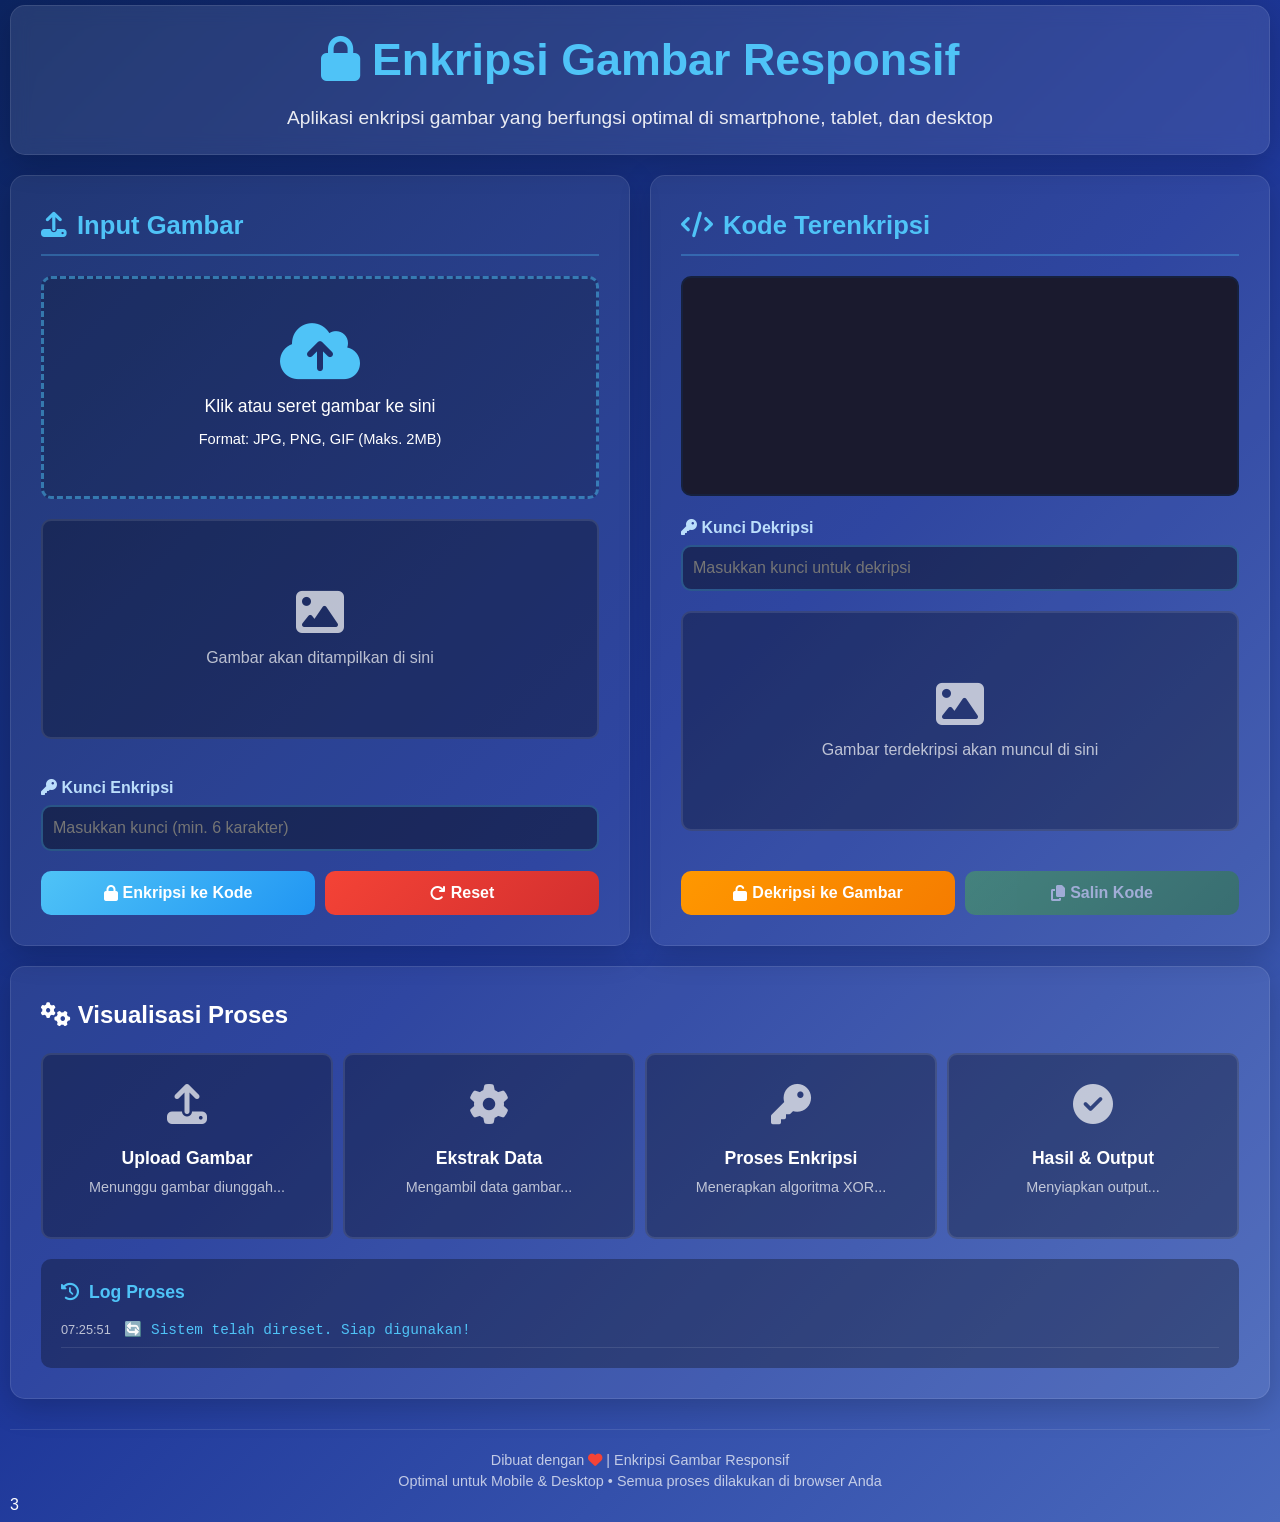
==== project.html @ 480f7dea "Update print statement to reflect farewell message" ====
<!DOCTYPE html>
<html lang="id">
  <head>
    <meta charset="UTF-8" />
    <meta
      name="viewport"
      content="width=device-width, initial-scale=1.0, maximum-scale=5.0"
    />
    <title>Enkripsi Gambar - Responsif</title>
    <link
      rel="stylesheet"
      href="https://cdnjs.cloudflare.com/ajax/libs/font-awesome/6.4.0/css/all.min.css"
    />
    <style>
      :root {
        --primary-color: #4fc3f7;
        --secondary-color: #ff9800;
        --success-color: #4caf50;
        --danger-color: #f44336;
        --dark-bg: #0c2461;
        --medium-bg: #1e3799;
        --light-bg: #4a69bd;
        --card-bg: rgba(255, 255, 255, 0.08);
        --text-color: #fff;
        --text-light: rgba(255, 255, 255, 0.7);
        --border-color: rgba(255, 255, 255, 0.1);
        --shadow: 0 8px 32px rgba(0, 0, 0, 0.2);
        --border-radius: 15px;
        --border-radius-sm: 10px;
        --spacing-xs: 5px;
        --spacing-sm: 10px;
        --spacing-md: 20px;
        --spacing-lg: 30px;
        --spacing-xl: 40px;
      }

      * {
        margin: 0;
        padding: 0;
        box-sizing: border-box;
        font-family: "Segoe UI", Tahoma, Geneva, Verdana, sans-serif;
      }

      body {
        background: linear-gradient(
          135deg,
          var(--dark-bg),
          var(--medium-bg),
          var(--light-bg)
        );
        color: var(--text-color);
        min-height: 100vh;
        padding: var(--spacing-sm);
        line-height: 1.5;
      }

      .container {
        max-width: 1400px;
        margin: 0 auto;
        width: 100%;
      }

      /* Header Responsif */
      header {
        text-align: center;
        margin-bottom: var(--spacing-md);
        padding: var(--spacing-md);
        background: rgba(255, 255, 255, 0.1);
        border-radius: var(--border-radius);
        backdrop-filter: blur(10px);
        box-shadow: var(--shadow);
        border: 1px solid var(--border-color);
      }

      h1 {
        font-size: clamp(1.8rem, 5vw, 2.8rem);
        margin-bottom: var(--spacing-sm);
        color: var(--primary-color);
        word-wrap: break-word;
      }

      .subtitle {
        font-size: clamp(0.9rem, 3vw, 1.2rem);
        opacity: 0.9;
        max-width: 800px;
        margin: 0 auto;
        line-height: 1.6;
      }

      /* Main Container Responsif */
      .main-container {
        display: grid;
        grid-template-columns: repeat(auto-fit, minmax(350px, 1fr));
        gap: var(--spacing-md);
        margin-bottom: var(--spacing-md);
      }

      /* Panel Responsif */
      .panel {
        background: var(--card-bg);
        border-radius: var(--border-radius);
        padding: clamp(var(--spacing-md), 3vw, var(--spacing-lg));
        box-shadow: var(--shadow);
        border: 1px solid var(--border-color);
        display: flex;
        flex-direction: column;
      }

      .panel h2 {
        font-size: clamp(1.3rem, 4vw, 1.6rem);
        margin-bottom: var(--spacing-md);
        color: var(--primary-color);
        display: flex;
        align-items: center;
        gap: var(--spacing-sm);
        padding-bottom: var(--spacing-sm);
        border-bottom: 2px solid rgba(79, 195, 247, 0.3);
        flex-wrap: wrap;
      }

      /* Upload Area Responsif */
      .upload-area {
        border: 3px dashed rgba(79, 195, 247, 0.5);
        border-radius: var(--border-radius-sm);
        padding: clamp(var(--spacing-lg), 5vw, var(--spacing-xl))
          var(--spacing-md);
        text-align: center;
        cursor: pointer;
        transition: all 0.3s;
        margin-bottom: var(--spacing-md);
        background: rgba(0, 0, 0, 0.2);
        min-height: 150px;
        display: flex;
        flex-direction: column;
        justify-content: center;
        align-items: center;
      }

      .upload-area:hover,
      .upload-area:active {
        border-color: var(--primary-color);
        background: rgba(79, 195, 247, 0.1);
      }

      .upload-area i {
        font-size: clamp(3rem, 10vw, 4rem);
        margin-bottom: var(--spacing-sm);
        color: var(--primary-color);
      }

      .upload-area p {
        font-size: clamp(0.9rem, 3vw, 1.1rem);
        margin-bottom: var(--spacing-xs);
      }

      /* Preview Container Responsif */
      .preview-container {
        height: clamp(180px, 30vh, 220px);
        border-radius: var(--border-radius-sm);
        overflow: hidden;
        background: rgba(0, 0, 0, 0.3);
        margin-bottom: var(--spacing-md);
        display: flex;
        align-items: center;
        justify-content: center;
        border: 2px solid var(--border-color);
      }

      .image-preview {
        max-width: 100%;
        max-height: 100%;
        object-fit: contain;
      }

      /* Code Container Responsif */
      .code-container {
        height: clamp(180px, 30vh, 220px);
        border-radius: var(--border-radius-sm);
        overflow: auto;
        background: #1a1a2e;
        margin-bottom: var(--spacing-md);
        padding: var(--spacing-sm);
        font-family: "Courier New", monospace;
        font-size: clamp(10px, 2vw, 12px);
        color: #00ff88;
        border: 2px solid #16213e;
        white-space: pre-wrap;
        word-break: break-all;
        -webkit-overflow-scrolling: touch;
      }

      /* Controls Responsif */
      .controls {
        margin-top: auto;
      }

      .input-group {
        margin-bottom: var(--spacing-md);
      }

      label {
        display: block;
        margin-bottom: var(--spacing-xs);
        color: #bbdefb;
        font-weight: 600;
        font-size: clamp(0.9rem, 3vw, 1rem);
      }

      input[type="password"],
      input[type="text"] {
        width: 100%;
        padding: clamp(10px, 2vw, 12px) var(--spacing-sm);
        border-radius: var(--border-radius-sm);
        border: 2px solid rgba(79, 195, 247, 0.3);
        background: rgba(0, 0, 0, 0.4);
        color: var(--text-color);
        font-size: clamp(0.9rem, 3vw, 1rem);
      }

      input:focus {
        outline: none;
        border-color: var(--primary-color);
      }

      /* Button Group Responsif */
      .btn-group {
        display: grid;
        grid-template-columns: repeat(auto-fit, minmax(120px, 1fr));
        gap: var(--spacing-sm);
        margin-top: var(--spacing-md);
      }

      .btn {
        padding: clamp(10px, 2vw, 12px) var(--spacing-md);
        border-radius: var(--border-radius-sm);
        border: none;
        font-size: clamp(0.9rem, 3vw, 1rem);
        font-weight: 600;
        cursor: pointer;
        transition: all 0.3s;
        display: flex;
        align-items: center;
        justify-content: center;
        gap: var(--spacing-xs);
        min-height: 44px; /* Minimum touch target size for mobile */
        touch-action: manipulation; /* Improves touch response */
      }

      .btn-primary {
        background: linear-gradient(135deg, var(--primary-color), #2196f3);
        color: white;
      }

      .btn-secondary {
        background: linear-gradient(135deg, var(--secondary-color), #f57c00);
        color: white;
      }

      .btn-danger {
        background: linear-gradient(135deg, var(--danger-color), #d32f2f);
        color: white;
      }

      .btn-success {
        background: linear-gradient(135deg, var(--success-color), #2e7d32);
        color: white;
      }

      .btn:hover,
      .btn:active {
        transform: translateY(-3px);
        box-shadow: 0 5px 15px rgba(0, 0, 0, 0.3);
      }

      .btn:disabled {
        opacity: 0.5;
        cursor: not-allowed;
        transform: none;
      }

      /* Placeholder */
      .placeholder {
        text-align: center;
        color: var(--text-light);
        padding: var(--spacing-md);
      }

      .placeholder i {
        font-size: clamp(2rem, 8vw, 3rem);
        margin-bottom: var(--spacing-sm);
      }

      /* File Info Responsif */
      .file-info {
        background: rgba(0, 0, 0, 0.3);
        padding: var(--spacing-sm);
        border-radius: var(--border-radius-sm);
        margin-bottom: var(--spacing-md);
        font-size: clamp(0.8rem, 2.5vw, 0.9rem);
        display: none;
      }

      .file-info.active {
        display: block;
      }

      /* Process Panel Responsif */
      .process-panel {
        background: var(--card-bg);
        border-radius: var(--border-radius);
        padding: clamp(var(--spacing-md), 3vw, var(--spacing-lg));
        box-shadow: var(--shadow);
        border: 1px solid var(--border-color);
        margin-bottom: var(--spacing-md);
      }

      .process-steps {
        display: grid;
        grid-template-columns: repeat(auto-fit, minmax(200px, 1fr));
        gap: var(--spacing-sm);
        margin-top: var(--spacing-md);
      }

      .step {
        background: rgba(0, 0, 0, 0.3);
        border-radius: var(--border-radius-sm);
        padding: var(--spacing-md);
        text-align: center;
        border: 2px solid var(--border-color);
        transition: all 0.3s;
        min-height: 150px;
        display: flex;
        flex-direction: column;
        justify-content: center;
      }

      .step.active {
        border-color: var(--primary-color);
        background: rgba(79, 195, 247, 0.1);
        transform: translateY(-5px);
      }

      .step.completed {
        border-color: var(--success-color);
        background: rgba(76, 175, 80, 0.1);
      }

      .step-icon {
        font-size: clamp(1.8rem, 6vw, 2.5rem);
        margin-bottom: var(--spacing-sm);
        color: var(--text-light);
      }

      .step.active .step-icon {
        color: var(--primary-color);
        animation: pulse 1.5s infinite;
      }

      .step.completed .step-icon {
        color: var(--success-color);
      }

      .step-title {
        font-weight: 600;
        margin-bottom: var(--spacing-xs);
        color: var(--text-color);
        font-size: clamp(0.9rem, 3vw, 1.1rem);
      }

      .step-desc {
        font-size: clamp(0.8rem, 2.5vw, 0.9rem);
        color: var(--text-light);
        min-height: 40px;
      }

      .step-detail {
        margin-top: var(--spacing-sm);
        padding: var(--spacing-xs);
        background: rgba(0, 0, 0, 0.5);
        border-radius: 5px;
        font-size: clamp(0.7rem, 2vw, 0.85rem);
        color: var(--primary-color);
        font-family: monospace;
        display: none;
        word-break: break-word;
      }

      .step.active .step-detail {
        display: block;
        animation: fadeIn 0.5s;
      }

      @keyframes pulse {
        0% {
          transform: scale(1);
        }
        50% {
          transform: scale(1.1);
        }
        100% {
          transform: scale(1);
        }
      }

      @keyframes fadeIn {
        from {
          opacity: 0;
        }
        to {
          opacity: 1;
        }
      }

      /* Process Log Responsif */
      .process-log {
        margin-top: var(--spacing-md);
        background: rgba(0, 0, 0, 0.3);
        border-radius: var(--border-radius-sm);
        padding: var(--spacing-md);
        max-height: clamp(150px, 25vh, 200px);
        overflow-y: auto;
        -webkit-overflow-scrolling: touch;
      }

      .log-title {
        font-weight: 600;
        margin-bottom: var(--spacing-sm);
        color: var(--primary-color);
        display: flex;
        align-items: center;
        gap: var(--spacing-sm);
        font-size: clamp(0.9rem, 3vw, 1.1rem);
      }

      .log-entry {
        padding: var(--spacing-xs) 0;
        border-bottom: 1px solid var(--border-color);
        font-family: monospace;
        font-size: clamp(0.7rem, 2.5vw, 0.9rem);
        word-break: break-word;
      }

      .log-entry.success {
        color: var(--success-color);
      }

      .log-entry.error {
        color: var(--danger-color);
      }

      .log-entry.info {
        color: var(--primary-color);
      }

      .log-entry.warning {
        color: var(--secondary-color);
      }

      .log-time {
        color: var(--text-light);
        font-size: clamp(0.6rem, 2vw, 0.8rem);
        margin-right: var(--spacing-xs);
        white-space: nowrap;
      }

      /* Footer Responsif */
      footer {
        text-align: center;
        margin-top: var(--spacing-lg);
        padding-top: var(--spacing-md);
        border-top: 1px solid var(--border-color);
        color: var(--text-light);
        font-size: clamp(0.8rem, 2.5vw, 0.9rem);
      }

      /* Mobile-Specific Adjustments */
      @media (max-width: 768px) {
        body {
          padding: var(--spacing-xs);
        }

        .main-container {
          grid-template-columns: 1fr;
          gap: var(--spacing-sm);
        }

        .panel {
          padding: var(--spacing-sm);
        }

        .process-steps {
          grid-template-columns: 1fr;
        }

        .btn-group {
          grid-template-columns: 1fr;
        }

        .btn {
          width: 100%;
        }

        /* Improve touch targets on mobile */
        input,
        button,
        .upload-area {
          font-size: 16px !important; /* Prevents iOS zoom on focus */
        }
      }

      /* Tablet Adjustments */
      @media (min-width: 769px) and (max-width: 1024px) {
        .main-container {
          grid-template-columns: repeat(2, 1fr);
        }

        .process-steps {
          grid-template-columns: repeat(2, 1fr);
        }
      }

      /* Desktop Optimizations */
      @media (min-width: 1025px) {
        .main-container {
          grid-template-columns: repeat(2, 1fr);
        }

        .process-steps {
          grid-template-columns: repeat(4, 1fr);
        }
      }

      /* High DPI Screens */
      @media (-webkit-min-device-pixel-ratio: 2), (min-resolution: 192dpi) {
        .btn,
        input,
        .upload-area {
          border-width: 1.5px;
        }
      }

      /* Print Styles */
      @media print {
        body {
          background: white !important;
          color: black !important;
        }

        .panel,
        .process-panel {
          background: white !important;
          border: 1px solid #ccc !important;
          color: black !important;
          box-shadow: none !important;
        }

        .btn,
        .upload-area,
        .process-log {
          display: none !important;
        }
      }

      /* Orientation-specific adjustments */
      @media (orientation: landscape) and (max-height: 600px) {
        .preview-container,
        .code-container {
          height: 150px;
        }

        .process-log {
          max-height: 120px;
        }
      }

      /* Dark mode support */
      @media (prefers-color-scheme: dark) {
        :root {
          --dark-bg: #0a1931;
          --medium-bg: #1a1a2e;
          --light-bg: #16213e;
        }
      }

      /* Reduced motion */
      @media (prefers-reduced-motion: reduce) {
        .btn,
        .step,
        .upload-area {
          transition: none !important;
        }

        .step.active .step-icon {
          animation: none !important;
        }
      }

      /* Accessibility improvements */
      .sr-only {
        position: absolute;
        width: 1px;
        height: 1px;
        padding: 0;
        margin: -1px;
        overflow: hidden;
        clip: rect(0, 0, 0, 0);
        white-space: nowrap;
        border: 0;
      }

      /* Focus styles for keyboard navigation */
      .btn:focus-visible,
      input:focus-visible {
        outline: 3px solid var(--primary-color);
        outline-offset: 2px;
      }
    </style>
  </head>
  <body>
    <div class="container">
      <header>
        <h1><i class="fas fa-lock"></i> Enkripsi Gambar Responsif</h1>
        <p class="subtitle">
          Aplikasi enkripsi gambar yang berfungsi optimal di smartphone, tablet,
          dan desktop
        </p>
      </header>

      <div class="main-container">
        <!-- Panel Input -->
        <div class="panel">
          <h2><i class="fas fa-upload"></i> <span>Input Gambar</span></h2>

          <div
            class="upload-area"
            id="uploadArea"
            role="button"
            tabindex="0"
            aria-label="Area unggah gambar"
          >
            <i class="fas fa-cloud-upload-alt"></i>
            <p>Klik atau seret gambar ke sini</p>
            <p><small>Format: JPG, PNG, GIF (Maks. 2MB)</small></p>
            <input
              type="file"
              id="imageInput"
              accept="image/*"
              style="display: none"
              aria-label="Pilih file gambar"
            />
          </div>

          <div class="file-info" id="fileInfo" aria-live="polite">
            <div><strong>Nama:</strong> <span id="fileName">-</span></div>
            <div><strong>Ukuran:</strong> <span id="fileSize">-</span></div>
            <div>
              <strong>Dimensi:</strong> <span id="fileDimensions">-</span>
            </div>
            <div><strong>Tipe:</strong> <span id="fileType">-</span></div>
          </div>

          <div class="preview-container" id="imagePreviewContainer">
            <img class="image-preview" id="imagePreview" alt="Preview Gambar" />
            <div class="placeholder" id="imagePlaceholder">
              <i class="fas fa-image"></i>
              <p>Gambar akan ditampilkan di sini</p>
            </div>
          </div>

          <div class="controls">
            <div class="input-group">
              <label for="encryptionKey"
                ><i class="fas fa-key"></i> Kunci Enkripsi</label
              >
              <input
                type="password"
                id="encryptionKey"
                placeholder="Masukkan kunci (min. 6 karakter)"
                aria-label="Kunci enkripsi"
              />
            </div>

            <div class="btn-group">
              <button
                class="btn btn-primary"
                id="encryptBtn"
                aria-label="Enkripsi gambar menjadi kode"
              >
                <i class="fas fa-lock"></i> <span>Enkripsi ke Kode</span>
              </button>
              <button
                class="btn btn-danger"
                id="resetBtn"
                aria-label="Reset semua input"
              >
                <i class="fas fa-redo"></i> <span>Reset</span>
              </button>
            </div>
          </div>
        </div>

        <!-- Panel Output -->
        <div class="panel">
          <h2><i class="fas fa-code"></i> <span>Kode Terenkripsi</span></h2>

          <div
            class="code-container"
            id="codeOutput"
            role="region"
            aria-label="Area kode terenkripsi"
          >
            <div class="placeholder" id="codePlaceholder">
              <i class="fas fa-lock"></i>
              <p>Kode terenkripsi akan muncul di sini</p>
            </div>
          </div>

          <div class="input-group">
            <label for="decryptKey"
              ><i class="fas fa-key"></i> Kunci Dekripsi</label
            >
            <input
              type="password"
              id="decryptKey"
              placeholder="Masukkan kunci untuk dekripsi"
              aria-label="Kunci dekripsi"
            />
          </div>

          <div class="preview-container" id="decryptedPreviewContainer">
            <img
              class="image-preview"
              id="decryptedImagePreview"
              alt="Gambar Terdekripsi"
            />
            <div class="placeholder" id="decryptedPlaceholder">
              <i class="fas fa-image"></i>
              <p>Gambar terdekripsi akan muncul di sini</p>
            </div>
          </div>

          <div class="btn-group">
            <button
              class="btn btn-secondary"
              id="decryptBtn"
              aria-label="Dekripsi kode menjadi gambar"
            >
              <i class="fas fa-unlock"></i> <span>Dekripsi ke Gambar</span>
            </button>
            <button
              class="btn btn-success"
              id="copyCodeBtn"
              disabled
              aria-label="Salin kode terenkripsi ke clipboard"
            >
              <i class="fas fa-copy"></i> <span>Salin Kode</span>
            </button>
          </div>
        </div>
      </div>

      <!-- Panel Proses -->
      <div class="process-panel">
        <h2><i class="fas fa-cogs"></i> <span>Visualisasi Proses</span></h2>

        <div class="process-steps">
          <!-- Langkah 1 -->
          <div class="step" id="step1">
            <div class="step-icon">
              <i class="fas fa-upload"></i>
            </div>
            <div class="step-title">Upload Gambar</div>
            <div class="step-desc">Menunggu gambar diunggah...</div>
            <div class="step-detail" id="step1Detail"></div>
          </div>

          <!-- Langkah 2 -->
          <div class="step" id="step2">
            <div class="step-icon">
              <i class="fas fa-cog"></i>
            </div>
            <div class="step-title">Ekstrak Data</div>
            <div class="step-desc">Mengambil data gambar...</div>
            <div class="step-detail" id="step2Detail"></div>
          </div>

          <!-- Langkah 3 -->
          <div class="step" id="step3">
            <div class="step-icon">
              <i class="fas fa-key"></i>
            </div>
            <div class="step-title">Proses Enkripsi</div>
            <div class="step-desc">Menerapkan algoritma XOR...</div>
            <div class="step-detail" id="step3Detail"></div>
          </div>

          <!-- Langkah 4 -->
          <div class="step" id="step4">
            <div class="step-icon">
              <i class="fas fa-check-circle"></i>
            </div>
            <div class="step-title">Hasil & Output</div>
            <div class="step-desc">Menyiapkan output...</div>
            <div class="step-detail" id="step4Detail"></div>
          </div>
        </div>

        <div class="process-log" role="log" aria-label="Log proses enkripsi">
          <div class="log-title"><i class="fas fa-history"></i> Log Proses</div>
          <div id="processLog">
            <div class="log-entry info">
              <span class="log-time">00:00:00</span>
              Sistem siap. Unggah gambar untuk memulai.
            </div>
          </div>
        </div>
      </div>

      <footer>
        <p>
          Dibuat dengan <i class="fas fa-heart" style="color: #f44336"></i> |
          Enkripsi Gambar Responsif
        </p>
        <p>
          Optimal untuk Mobile & Desktop • Semua proses dilakukan di browser
          Anda
        </p>
      </footer>
    </div>

    <script>
      // Elemen DOM
      const imageInput = document.getElementById("imageInput");
      const uploadArea = document.getElementById("uploadArea");
      const imagePreview = document.getElementById("imagePreview");
      const imagePlaceholder = document.getElementById("imagePlaceholder");
      const codeOutput = document.getElementById("codeOutput");
      const codePlaceholder = document.getElementById("codePlaceholder");
      const decryptedImagePreview = document.getElementById(
        "decryptedImagePreview"
      );
      const decryptedPlaceholder = document.getElementById(
        "decryptedPlaceholder"
      );
      const fileInfo = document.getElementById("fileInfo");
      const fileName = document.getElementById("fileName");
      const fileSize = document.getElementById("fileSize");
      const fileDimensions = document.getElementById("fileDimensions");
      const fileType = document.getElementById("fileType");
      const encryptionKey = document.getElementById("encryptionKey");
      const decryptKey = document.getElementById("decryptKey");
      const encryptBtn = document.getElementById("encryptBtn");
      const decryptBtn = document.getElementById("decryptBtn");
      const resetBtn = document.getElementById("resetBtn");
      const copyCodeBtn = document.getElementById("copyCodeBtn");

      // Elemen proses
      const step1 = document.getElementById("step1");
      const step2 = document.getElementById("step2");
      const step3 = document.getElementById("step3");
      const step4 = document.getElementById("step4");
      const step1Detail = document.getElementById("step1Detail");
      const step2Detail = document.getElementById("step2Detail");
      const step3Detail = document.getElementById("step3Detail");
      const step4Detail = document.getElementById("step4Detail");
      const processLog = document.getElementById("processLog");

      // Variabel untuk menyimpan data
      let originalImageData = null;
      let encryptedCode = null;
      let imageWidth = 0;
      let imageHeight = 0;
      let originalFileSize = 0;
      let originalFileName = "";
      let originalFileType = "";

      // Event Listeners dengan touch support
      uploadArea.addEventListener("click", () => imageInput.click());
      uploadArea.addEventListener("keypress", (e) => {
        if (e.key === "Enter" || e.key === " ") {
          imageInput.click();
        }
      });

      // Touch event untuk mobile
      let touchStartY = 0;
      uploadArea.addEventListener(
        "touchstart",
        (e) => {
          touchStartY = e.touches[0].clientY;
          uploadArea.style.borderColor = "#4fc3f7";
          uploadArea.style.background = "rgba(79, 195, 247, 0.2)";
        },
        { passive: true }
      );

      uploadArea.addEventListener(
        "touchend",
        (e) => {
          uploadArea.style.borderColor = "rgba(79, 195, 247, 0.5)";
          uploadArea.style.background = "rgba(0, 0, 0, 0.2)";

          // Prevent tap from triggering if user was scrolling
          const touchEndY = e.changedTouches[0].clientY;
          if (Math.abs(touchEndY - touchStartY) < 10) {
            imageInput.click();
          }
        },
        { passive: true }
      );

      uploadArea.addEventListener("dragover", (e) => {
        e.preventDefault();
        uploadArea.style.borderColor = "#4fc3f7";
        uploadArea.style.background = "rgba(79, 195, 247, 0.2)";
      });

      uploadArea.addEventListener("dragleave", () => {
        uploadArea.style.borderColor = "rgba(79, 195, 247, 0.5)";
        uploadArea.style.background = "rgba(0, 0, 0, 0.2)";
      });

      uploadArea.addEventListener("drop", (e) => {
        e.preventDefault();
        uploadArea.style.borderColor = "rgba(79, 195, 247, 0.5)";
        uploadArea.style.background = "rgba(0, 0, 0, 0.2)";

        if (e.dataTransfer.files.length) {
          imageInput.files = e.dataTransfer.files;
          handleImageUpload(e.dataTransfer.files[0]);
        }
      });

      imageInput.addEventListener("change", (e) => {
        if (e.target.files.length) {
          handleImageUpload(e.target.files[0]);
        }
      });

      // Tambahkan event listeners untuk tombol
      encryptBtn.addEventListener("click", encryptImage);
      decryptBtn.addEventListener("click", decryptCode);
      resetBtn.addEventListener("click", resetAll);
      copyCodeBtn.addEventListener("click", copyCodeToClipboard);

      // Support untuk keyboard navigation
      encryptBtn.addEventListener("keypress", (e) => {
        if (e.key === "Enter") encryptImage();
      });

      decryptBtn.addEventListener("keypress", (e) => {
        if (e.key === "Enter") decryptCode();
      });

      // Fungsi untuk menambah log
      function addLog(message, type = "info") {
        const now = new Date();
        const timeString = now.toTimeString().split(" ")[0];
        const logEntry = document.createElement("div");
        logEntry.className = `log-entry ${type}`;
        logEntry.innerHTML = `<span class="log-time">${timeString}</span> ${message}`;

        processLog.prepend(logEntry);

        // Batasi jumlah log
        if (processLog.children.length > 15) {
          processLog.removeChild(processLog.lastChild);
        }

        // Scroll ke atas log
        processLog.scrollTop = 0;
      }

      // Fungsi untuk update step
      function updateStep(stepNumber, status) {
        const step = document.getElementById(`step${stepNumber}`);
        const allSteps = [step1, step2, step3, step4];

        // Reset semua step
        allSteps.forEach((s) => {
          s.classList.remove("active", "completed");
        });

        // Set step aktif
        if (status === "active") {
          step.classList.add("active");
          step.scrollIntoView({ behavior: "smooth", block: "nearest" });
        } else if (status === "completed") {
          step.classList.add("completed");

          // Aktifkan step berikutnya jika ada
          if (stepNumber < 4) {
            setTimeout(() => {
              updateStep(stepNumber + 1, "active");
            }, 500);
          }
        }
      }

      // Fungsi untuk menangani upload gambar
      function handleImageUpload(file) {
        // Reset proses
        resetProcess();
        updateStep(1, "active");

        // Validasi tipe file
        if (!file.type.match("image.*")) {
          addLog("❌ Error: Hanya file gambar yang diperbolehkan!", "error");
          updateStep(1, "completed");
          return;
        }

        // Validasi ukuran file (maks 2MB)
        if (file.size > 2 * 1024 * 1024) {
          addLog("❌ Error: Ukuran file maksimal 2MB!", "error");
          updateStep(1, "completed");
          return;
        }

        // Simpan info file
        originalFileName = file.name;
        originalFileSize = file.size;
        originalFileType = file.type;

        // Update info file
        fileInfo.classList.add("active");
        fileName.textContent = truncateText(file.name, 30);
        fileSize.textContent = formatFileSize(file.size);
        fileType.textContent = file.type.split("/")[1].toUpperCase();

        // Update step detail
        step1Detail.textContent = `File: ${truncateText(
          file.name,
          20
        )} (${formatFileSize(file.size)})`;

        addLog(
          `📁 Mengunggah file: ${file.name} (${formatFileSize(file.size)})`,
          "info"
        );

        // Baca gambar
        const reader = new FileReader();
        reader.onload = function (e) {
          originalImageData = e.target.result;

          // Update step
          updateStep(1, "completed");
          updateStep(2, "active");

          // Buat objek Image untuk mendapatkan dimensi
          const img = new Image();
          img.onload = function () {
            imageWidth = img.width;
            imageHeight = img.height;
            fileDimensions.textContent = `${img.width} × ${img.height}px`;

            // Update step detail
            step2Detail.textContent = `Resolusi: ${img.width}×${img.height}px`;

            addLog(
              `✅ Gambar berhasil dimuat: ${img.width}×${img.height}px`,
              "success"
            );

            // Tampilkan gambar
            imagePreview.src = originalImageData;
            imagePreview.style.display = "block";
            imagePlaceholder.style.display = "none";

            // Reset output
            resetOutput();

            // Update step
            updateStep(2, "completed");

            addLog(
              "🎯 Gambar siap untuk dienkripsi. Masukkan kunci dan klik Enkripsi.",
              "info"
            );

            // Fokus ke input kunci untuk mobile
            if (window.innerWidth < 768) {
              setTimeout(() => encryptionKey.focus(), 300);
            }
          };

          img.onerror = function () {
            addLog(
              "❌ Error: Gagal memuat gambar. File mungkin rusak.",
              "error"
            );
            updateStep(2, "completed");
          };

          img.src = originalImageData;
        };

        reader.onerror = function () {
          addLog("❌ Error: Gagal membaca file.", "error");
          updateStep(1, "completed");
        };

        reader.readAsDataURL(file);
      }

      // Fungsi untuk mengenkripsi gambar menjadi kode
      function encryptImage() {
        if (!originalImageData) {
          addLog("❌ Error: Silakan unggah gambar terlebih dahulu!", "error");
          vibrate();
          return;
        }

        const key = encryptionKey.value.trim();
        if (key.length < 6) {
          addLog("❌ Error: Kunci harus minimal 6 karakter!", "error");
          vibrate();
          return;
        }

        // Reset proses
        resetProcess();
        updateStep(1, "completed");
        updateStep(2, "completed");
        updateStep(3, "active");

        addLog("🔒 Memulai proses enkripsi...", "info");
        addLog(`🔑 Menggunakan kunci: "${key.substring(0, 3)}..."`, "info");

        // Simpan kunci ke field dekripsi untuk kemudahan
        decryptKey.value = key;

        // Tampilkan loading di output
        codePlaceholder.style.display = "none";
        codeOutput.textContent = "Memproses enkripsi...";
        codeOutput.style.color = "#ff9800";

        // Disable tombol selama proses
        encryptBtn.disabled = true;

        // Proses enkripsi dengan delay untuk visualisasi
        setTimeout(() => {
          try {
            addLog("📊 Mengekstrak data base64 dari gambar...", "info");

            // Langkah 1: Ambil data Base64 dari Data URL
            const base64Data = originalImageData.split(",")[1];
            const base64Length = base64Data.length;

            step3Detail.textContent = `Data: ${formatFileSize(base64Length)}`;
            addLog(`📊 Data Base64: ${formatFileSize(base64Length)}`, "info");

            // Update step
            updateStep(3, "completed");
            updateStep(4, "active");

            setTimeout(() => {
              addLog("🔐 Menerapkan enkripsi XOR...", "info");

              // Langkah 2: Enkripsi dengan XOR sederhana
              const startTime = performance.now();
              encryptedCode = xorEncrypt(base64Data, key);
              const endTime = performance.now();
              const processTime = (endTime - startTime).toFixed(2);

              step4Detail.textContent = `Waktu: ${processTime}ms`;
              addLog(
                `⚡ Enkripsi XOR selesai dalam ${processTime}ms`,
                "success"
              );

              // Langkah 3: Tambahkan metadata
              const timestamp = new Date().getTime();
              const metadata = `${timestamp}|${imageWidth}|${imageHeight}|${originalFileType}|`;
              const finalCode = metadata + encryptedCode;

              // Hitung ukuran kode
              const codeSize = finalCode.length;
              const originalSize = base64Length;
              const sizeIncrease = (
                ((codeSize - originalSize) / originalSize) *
                100
              ).toFixed(1);

              addLog(
                `📈 Ukuran kode: ${formatFileSize(
                  codeSize
                )} (+${sizeIncrease}%)`,
                "info"
              );

              // Tampilkan kode
              displayCode(finalCode);

              // Aktifkan tombol salin
              copyCodeBtn.disabled = false;

              // Update step
              updateStep(4, "completed");

              addLog("✅ Enkripsi berhasil! Kode siap disalin.", "success");

              // Enable tombol kembali
              encryptBtn.disabled = false;

              // Feedback haptic untuk mobile
              vibrate("success");
            }, 800);
          } catch (error) {
            addLog(`❌ Error saat mengenkripsi: ${error.message}`, "error");
            updateStep(3, "completed");
            updateStep(4, "completed");
            encryptBtn.disabled = false;
            vibrate("error");
          }
        }, 500);
      }

      // Fungsi untuk mendekripsi kode menjadi gambar
      function decryptCode() {
        const key = decryptKey.value.trim();
        if (!key) {
          addLog("❌ Error: Masukkan kunci dekripsi terlebih dahulu!", "error");
          vibrate();
          return;
        }

        // Ambil kode dari tampilan
        let codeToDecrypt = "";
        if (encryptedCode) {
          codeToDecrypt = encryptedCode;
        } else {
          const text = codeOutput.textContent;
          if (text && text.includes("|")) {
            const parts = text.split("|");
            if (parts.length > 4) {
              codeToDecrypt = parts.slice(4).join("|");
            }
          } else if (text && !text.includes("Memproses")) {
            codeToDecrypt = text;
          }
        }

        if (!codeToDecrypt) {
          addLog("❌ Error: Tidak ada kode untuk didekripsi!", "error");
          vibrate();
          return;
        }

        // Reset proses untuk dekripsi
        resetProcess();
        updateStep(1, "completed");
        updateStep(2, "completed");
        updateStep(3, "active");

        addLog("🔓 Memulai proses dekripsi...", "info");
        addLog(`🔑 Menggunakan kunci: "${key.substring(0, 3)}..."`, "info");

        // Tampilkan loading
        decryptedPlaceholder.style.display = "none";
        decryptedImagePreview.style.display = "block";
        decryptedImagePreview.src =
          "[data-uri]";

        // Disable tombol selama proses
        decryptBtn.disabled = true;

        // Proses dekripsi dengan delay untuk visualisasi
        setTimeout(() => {
          try {
            addLog("📊 Memproses kode terenkripsi...", "info");

            step3Detail.textContent = `Memproses kode: ${formatFileSize(
              codeToDecrypt.length
            )}`;

            // Update step
            updateStep(3, "completed");
            updateStep(4, "active");

            setTimeout(() => {
              addLog("🔓 Menerapkan dekripsi XOR...", "info");

              // Dekripsi dengan XOR
              const startTime = performance.now();
              const decryptedBase64 = xorDecrypt(codeToDecrypt, key);
              const endTime = performance.now();
              const processTime = (endTime - startTime).toFixed(2);

              step4Detail.textContent = `Waktu: ${processTime}ms`;
              addLog(
                `⚡ Dekripsi XOR selesai dalam ${processTime}ms`,
                "success"
              );

              // Buat Data URL
              const mimeType = "image/png"; // Default ke PNG
              const dataUrl = `data:${mimeType};base64,${decryptedBase64}`;

              // Tampilkan gambar hasil dekripsi
              decryptedImagePreview.src = dataUrl;

              // Tes apakah gambar valid
              const testImg = new Image();
              testImg.onload = function () {
                addLog(
                  "✅ Dekripsi berhasil! Gambar telah dipulihkan.",
                  "success"
                );
                updateStep(4, "completed");
                decryptBtn.disabled = false;
                vibrate("success");
              };

              testImg.onerror = function () {
                addLog(
                  "❌ Error: Gambar hasil dekripsi rusak. Pastikan kunci benar.",
                  "error"
                );
                updateStep(4, "completed");
                decryptBtn.disabled = false;
                vibrate("error");
              };

              testImg.src = dataUrl;
            }, 800);
          } catch (error) {
            addLog(`❌ Error saat mendekripsi: ${error.message}`, "error");
            updateStep(3, "completed");
            updateStep(4, "completed");
            decryptBtn.disabled = false;
            vibrate("error");
          }
        }, 500);
      }

      // Fungsi enkripsi XOR sederhana
      function xorEncrypt(input, key) {
        let output = "";
        for (let i = 0; i < input.length; i++) {
          const charCode = input.charCodeAt(i) ^ key.charCodeAt(i % key.length);
          output += String.fromCharCode(charCode);
        }
        // Encode ke Base64 untuk membuatnya aman sebagai string
        return btoa(output);
      }

      // Fungsi dekripsi XOR (sama dengan enkripsi untuk XOR)
      function xorDecrypt(input, key) {
        // Decode dari Base64
        const decodedInput = atob(input);
        let output = "";
        for (let i = 0; i < decodedInput.length; i++) {
          const charCode =
            decodedInput.charCodeAt(i) ^ key.charCodeAt(i % key.length);
          output += String.fromCharCode(charCode);
        }
        return output;
      }

      // Fungsi untuk menampilkan kode
      function displayCode(code) {
        codePlaceholder.style.display = "none";

        // Format kode untuk tampilan
        const maxDisplayLength = window.innerWidth < 768 ? 300 : 500;
        let displayCode = code;
        if (code.length > maxDisplayLength) {
          displayCode = code.substring(0, maxDisplayLength) + "... [TRUNCATED]";
        }

        codeOutput.textContent = displayCode;
        codeOutput.style.color = "#00ff88";
      }

      // Fungsi untuk menyalin kode ke clipboard
      function copyCodeToClipboard() {
        let textToCopy = "";

        if (encryptedCode) {
          const fullCode = `${Date.now()}|${imageWidth}|${imageHeight}|${originalFileType}|${encryptedCode}`;
          textToCopy = fullCode;
        } else {
          const text = codeOutput.textContent;
          if (
            !text ||
            text.includes("Memproses") ||
            text.includes("TRUNCATED")
          ) {
            return;
          }
          textToCopy = text;
        }

        // Gunakan Clipboard API jika tersedia
        if (navigator.clipboard && navigator.clipboard.writeText) {
          navigator.clipboard
            .writeText(textToCopy)
            .then(() => showCopySuccess())
            .catch((err) => {
              // Fallback untuk browser lama
              fallbackCopy(textToCopy);
            });
        } else {
          fallbackCopy(textToCopy);
        }

        function showCopySuccess() {
          addLog("📋 Kode berhasil disalin ke clipboard!", "success");

          // Feedback visual
          const originalText = copyCodeBtn.innerHTML;
          copyCodeBtn.innerHTML =
            '<i class="fas fa-check"></i> <span>Tersalin!</span>';
          copyCodeBtn.style.background =
            "linear-gradient(135deg, #2E7D32, #1B5E20)";

          setTimeout(() => {
            copyCodeBtn.innerHTML = originalText;
            copyCodeBtn.style.background =
              "linear-gradient(135deg, #4CAF50, #2E7D32)";
          }, 2000);

          vibrate("success");
        }

        function fallbackCopy(text) {
          const textArea = document.createElement("textarea");
          textArea.value = text;
          textArea.style.position = "fixed";
          textArea.style.opacity = "0";
          document.body.appendChild(textArea);
          textArea.focus();
          textArea.select();

          try {
            document.execCommand("copy");
            showCopySuccess();
          } catch (err) {
            addLog(`❌ Gagal menyalin: ${err}`, "error");
          }

          document.body.removeChild(textArea);
        }
      }

      // Fungsi untuk mereset output
      function resetOutput() {
        codePlaceholder.style.display = "block";
        codeOutput.textContent = "";
        codeOutput.style.color = "#00ff88";
        encryptedCode = null;

        decryptedImagePreview.style.display = "none";
        decryptedPlaceholder.style.display = "block";

        copyCodeBtn.disabled = true;
      }

      // Fungsi untuk mereset proses
      function resetProcess() {
        [step1, step2, step3, step4].forEach((step) => {
          step.classList.remove("active", "completed");
        });

        [step1Detail, step2Detail, step3Detail, step4Detail].forEach(
          (detail) => {
            detail.textContent = "";
          }
        );
      }

      // Fungsi untuk mereset semua
      function resetAll() {
        // Reset input
        imageInput.value = "";
        imagePreview.style.display = "none";
        imagePlaceholder.style.display = "block";

        // Reset output
        resetOutput();

        // Reset info
        fileInfo.classList.remove("active");
        fileName.textContent = "-";
        fileSize.textContent = "-";
        fileDimensions.textContent = "-";
        fileType.textContent = "-";

        // Reset kunci
        encryptionKey.value = "";
        decryptKey.value = "";

        // Reset variabel
        originalImageData = null;
        imageWidth = 0;
        imageHeight = 0;
        originalFileSize = 0;
        originalFileName = "";
        originalFileType = "";

        // Reset proses
        resetProcess();

        // Reset log (tambah pesan reset)
        processLog.innerHTML = "";
        addLog("🔄 Sistem telah direset. Siap digunakan!", "info");

        // Enable semua tombol
        encryptBtn.disabled = false;
        decryptBtn.disabled = false;

        // Feedback
        vibrate();
      }

      // Fungsi untuk format ukuran file
      function formatFileSize(bytes) {
        if (bytes === 0) return "0 Bytes";
        const k = 1024;
        const sizes = ["Bytes", "KB", "MB"];
        const i = Math.floor(Math.log(bytes) / Math.log(k));
        return parseFloat((bytes / Math.pow(k, i)).toFixed(2)) + " " + sizes[i];
      }

      // Fungsi untuk memotong teks jika terlalu panjang
      function truncateText(text, maxLength) {
        if (text.length <= maxLength) return text;
        return text.substring(0, maxLength - 3) + "...";
      }

      // Fungsi untuk memberikan feedback haptic/vibrasi (jika didukung)
      function vibrate(type = "light") {
        if ("vibrate" in navigator) {
          if (type === "success") {
            navigator.vibrate([50, 50, 50]);
          } else if (type === "error") {
            navigator.vibrate([200, 100, 200]);
          } else {
            navigator.vibrate(50);
          }
        }
      }

      // Deteksi orientasi layar
      function handleOrientationChange() {
        if (window.innerHeight > window.innerWidth) {
          // Portrait mode
          document.body.style.padding = "10px 5px";
        } else {
          // Landscape mode
          document.body.style.padding = "5px 10px";
        }
      }

      // Tambahkan event listener untuk orientasi
      window.addEventListener("resize", handleOrientationChange);
      window.addEventListener("orientationchange", handleOrientationChange);

      // Inisialisasi
      resetAll();
      handleOrientationChange();
    </script>
  </body>
</html>
3
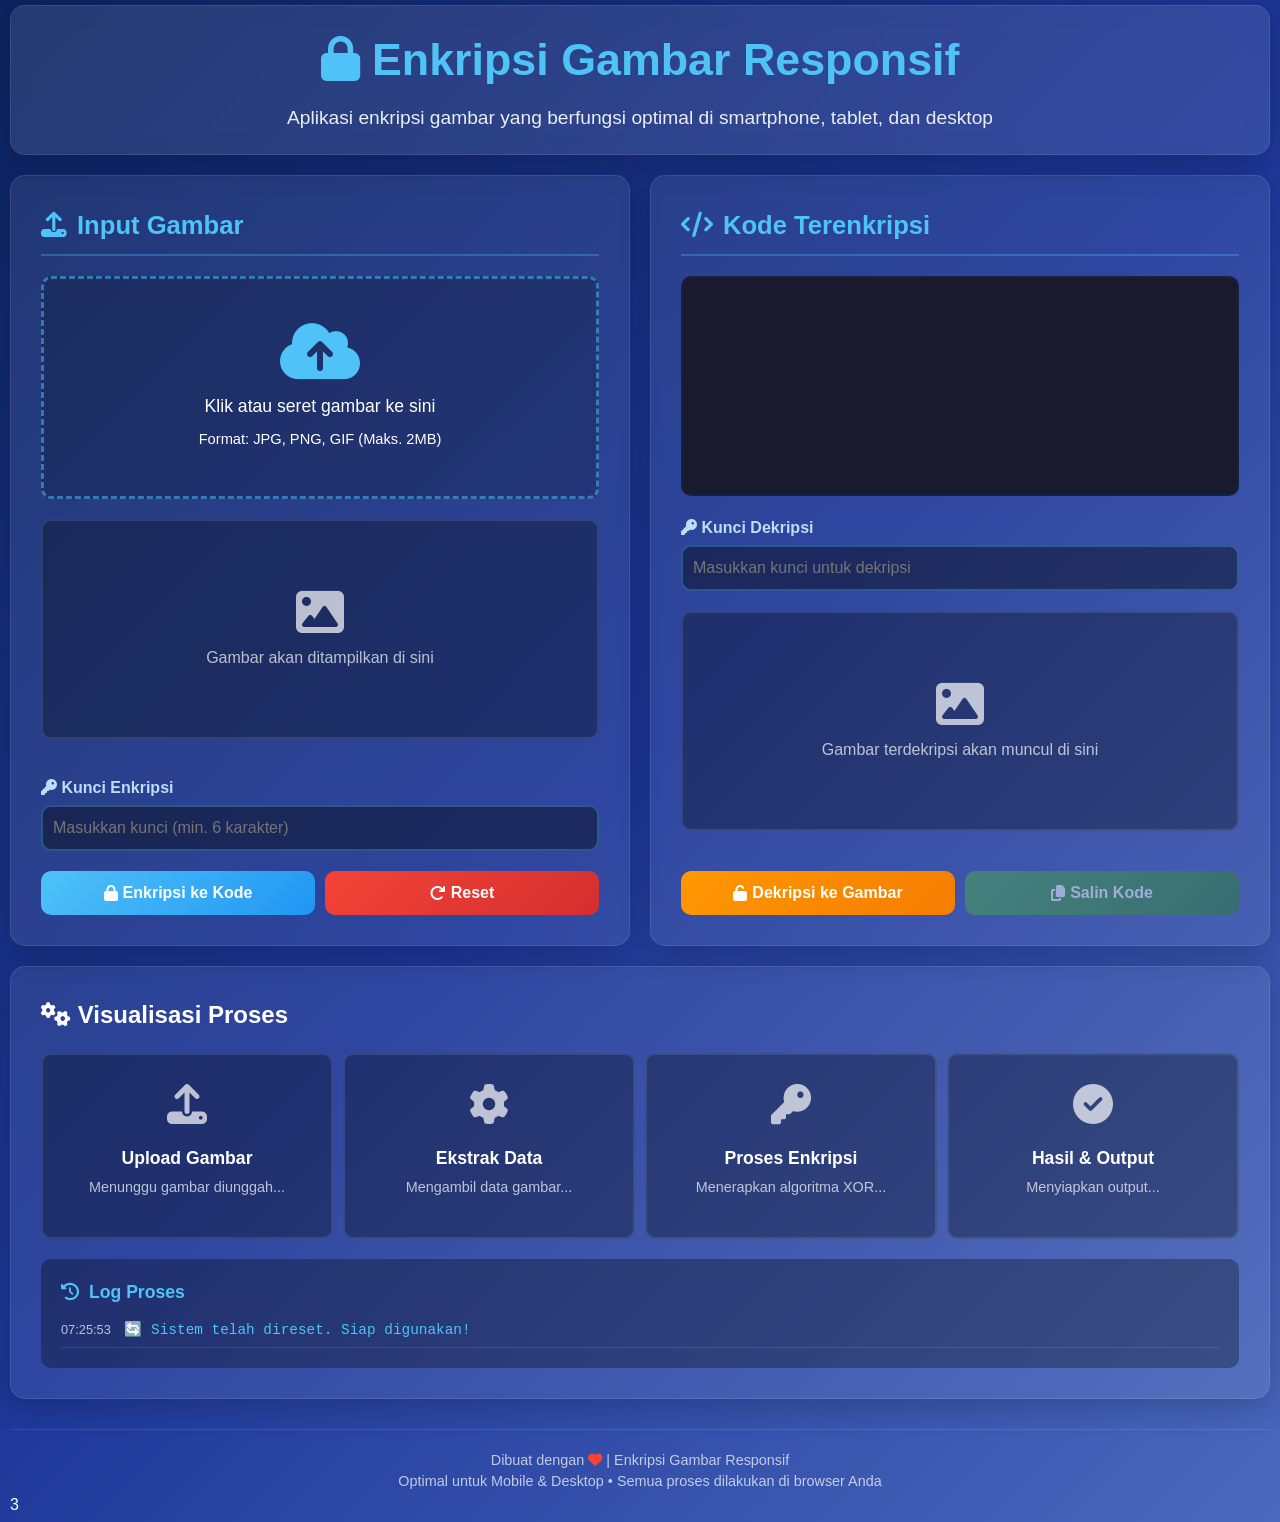
==== commit 73bde5e7: "Add files via upload" ====
--- a/project.html
+++ b/project.html
@@ -1,1567 +1,1567 @@
-<!DOCTYPE html>
-<html lang="id">
-  <head>
-    <meta charset="UTF-8" />
-    <meta
-      name="viewport"
-      content="width=device-width, initial-scale=1.0, maximum-scale=5.0"
-    />
-    <title>Enkripsi Gambar - Responsif</title>
-    <link
-      rel="stylesheet"
-      href="https://cdnjs.cloudflare.com/ajax/libs/font-awesome/6.4.0/css/all.min.css"
-    />
-    <style>
-      :root {
-        --primary-color: #4fc3f7;
-        --secondary-color: #ff9800;
-        --success-color: #4caf50;
-        --danger-color: #f44336;
-        --dark-bg: #0c2461;
-        --medium-bg: #1e3799;
-        --light-bg: #4a69bd;
-        --card-bg: rgba(255, 255, 255, 0.08);
-        --text-color: #fff;
-        --text-light: rgba(255, 255, 255, 0.7);
-        --border-color: rgba(255, 255, 255, 0.1);
-        --shadow: 0 8px 32px rgba(0, 0, 0, 0.2);
-        --border-radius: 15px;
-        --border-radius-sm: 10px;
-        --spacing-xs: 5px;
-        --spacing-sm: 10px;
-        --spacing-md: 20px;
-        --spacing-lg: 30px;
-        --spacing-xl: 40px;
-      }
-
-      * {
-        margin: 0;
-        padding: 0;
-        box-sizing: border-box;
-        font-family: "Segoe UI", Tahoma, Geneva, Verdana, sans-serif;
-      }
-
-      body {
-        background: linear-gradient(
-          135deg,
-          var(--dark-bg),
-          var(--medium-bg),
-          var(--light-bg)
-        );
-        color: var(--text-color);
-        min-height: 100vh;
-        padding: var(--spacing-sm);
-        line-height: 1.5;
-      }
-
-      .container {
-        max-width: 1400px;
-        margin: 0 auto;
-        width: 100%;
-      }
-
-      /* Header Responsif */
-      header {
-        text-align: center;
-        margin-bottom: var(--spacing-md);
-        padding: var(--spacing-md);
-        background: rgba(255, 255, 255, 0.1);
-        border-radius: var(--border-radius);
-        backdrop-filter: blur(10px);
-        box-shadow: var(--shadow);
-        border: 1px solid var(--border-color);
-      }
-
-      h1 {
-        font-size: clamp(1.8rem, 5vw, 2.8rem);
-        margin-bottom: var(--spacing-sm);
-        color: var(--primary-color);
-        word-wrap: break-word;
-      }
-
-      .subtitle {
-        font-size: clamp(0.9rem, 3vw, 1.2rem);
-        opacity: 0.9;
-        max-width: 800px;
-        margin: 0 auto;
-        line-height: 1.6;
-      }
-
-      /* Main Container Responsif */
-      .main-container {
-        display: grid;
-        grid-template-columns: repeat(auto-fit, minmax(350px, 1fr));
-        gap: var(--spacing-md);
-        margin-bottom: var(--spacing-md);
-      }
-
-      /* Panel Responsif */
-      .panel {
-        background: var(--card-bg);
-        border-radius: var(--border-radius);
-        padding: clamp(var(--spacing-md), 3vw, var(--spacing-lg));
-        box-shadow: var(--shadow);
-        border: 1px solid var(--border-color);
-        display: flex;
-        flex-direction: column;
-      }
-
-      .panel h2 {
-        font-size: clamp(1.3rem, 4vw, 1.6rem);
-        margin-bottom: var(--spacing-md);
-        color: var(--primary-color);
-        display: flex;
-        align-items: center;
-        gap: var(--spacing-sm);
-        padding-bottom: var(--spacing-sm);
-        border-bottom: 2px solid rgba(79, 195, 247, 0.3);
-        flex-wrap: wrap;
-      }
-
-      /* Upload Area Responsif */
-      .upload-area {
-        border: 3px dashed rgba(79, 195, 247, 0.5);
-        border-radius: var(--border-radius-sm);
-        padding: clamp(var(--spacing-lg), 5vw, var(--spacing-xl))
-          var(--spacing-md);
-        text-align: center;
-        cursor: pointer;
-        transition: all 0.3s;
-        margin-bottom: var(--spacing-md);
-        background: rgba(0, 0, 0, 0.2);
-        min-height: 150px;
-        display: flex;
-        flex-direction: column;
-        justify-content: center;
-        align-items: center;
-      }
-
-      .upload-area:hover,
-      .upload-area:active {
-        border-color: var(--primary-color);
-        background: rgba(79, 195, 247, 0.1);
-      }
-
-      .upload-area i {
-        font-size: clamp(3rem, 10vw, 4rem);
-        margin-bottom: var(--spacing-sm);
-        color: var(--primary-color);
-      }
-
-      .upload-area p {
-        font-size: clamp(0.9rem, 3vw, 1.1rem);
-        margin-bottom: var(--spacing-xs);
-      }
-
-      /* Preview Container Responsif */
-      .preview-container {
-        height: clamp(180px, 30vh, 220px);
-        border-radius: var(--border-radius-sm);
-        overflow: hidden;
-        background: rgba(0, 0, 0, 0.3);
-        margin-bottom: var(--spacing-md);
-        display: flex;
-        align-items: center;
-        justify-content: center;
-        border: 2px solid var(--border-color);
-      }
-
-      .image-preview {
-        max-width: 100%;
-        max-height: 100%;
-        object-fit: contain;
-      }
-
-      /* Code Container Responsif */
-      .code-container {
-        height: clamp(180px, 30vh, 220px);
-        border-radius: var(--border-radius-sm);
-        overflow: auto;
-        background: #1a1a2e;
-        margin-bottom: var(--spacing-md);
-        padding: var(--spacing-sm);
-        font-family: "Courier New", monospace;
-        font-size: clamp(10px, 2vw, 12px);
-        color: #00ff88;
-        border: 2px solid #16213e;
-        white-space: pre-wrap;
-        word-break: break-all;
-        -webkit-overflow-scrolling: touch;
-      }
-
-      /* Controls Responsif */
-      .controls {
-        margin-top: auto;
-      }
-
-      .input-group {
-        margin-bottom: var(--spacing-md);
-      }
-
-      label {
-        display: block;
-        margin-bottom: var(--spacing-xs);
-        color: #bbdefb;
-        font-weight: 600;
-        font-size: clamp(0.9rem, 3vw, 1rem);
-      }
-
-      input[type="password"],
-      input[type="text"] {
-        width: 100%;
-        padding: clamp(10px, 2vw, 12px) var(--spacing-sm);
-        border-radius: var(--border-radius-sm);
-        border: 2px solid rgba(79, 195, 247, 0.3);
-        background: rgba(0, 0, 0, 0.4);
-        color: var(--text-color);
-        font-size: clamp(0.9rem, 3vw, 1rem);
-      }
-
-      input:focus {
-        outline: none;
-        border-color: var(--primary-color);
-      }
-
-      /* Button Group Responsif */
-      .btn-group {
-        display: grid;
-        grid-template-columns: repeat(auto-fit, minmax(120px, 1fr));
-        gap: var(--spacing-sm);
-        margin-top: var(--spacing-md);
-      }
-
-      .btn {
-        padding: clamp(10px, 2vw, 12px) var(--spacing-md);
-        border-radius: var(--border-radius-sm);
-        border: none;
-        font-size: clamp(0.9rem, 3vw, 1rem);
-        font-weight: 600;
-        cursor: pointer;
-        transition: all 0.3s;
-        display: flex;
-        align-items: center;
-        justify-content: center;
-        gap: var(--spacing-xs);
-        min-height: 44px; /* Minimum touch target size for mobile */
-        touch-action: manipulation; /* Improves touch response */
-      }
-
-      .btn-primary {
-        background: linear-gradient(135deg, var(--primary-color), #2196f3);
-        color: white;
-      }
-
-      .btn-secondary {
-        background: linear-gradient(135deg, var(--secondary-color), #f57c00);
-        color: white;
-      }
-
-      .btn-danger {
-        background: linear-gradient(135deg, var(--danger-color), #d32f2f);
-        color: white;
-      }
-
-      .btn-success {
-        background: linear-gradient(135deg, var(--success-color), #2e7d32);
-        color: white;
-      }
-
-      .btn:hover,
-      .btn:active {
-        transform: translateY(-3px);
-        box-shadow: 0 5px 15px rgba(0, 0, 0, 0.3);
-      }
-
-      .btn:disabled {
-        opacity: 0.5;
-        cursor: not-allowed;
-        transform: none;
-      }
-
-      /* Placeholder */
-      .placeholder {
-        text-align: center;
-        color: var(--text-light);
-        padding: var(--spacing-md);
-      }
-
-      .placeholder i {
-        font-size: clamp(2rem, 8vw, 3rem);
-        margin-bottom: var(--spacing-sm);
-      }
-
-      /* File Info Responsif */
-      .file-info {
-        background: rgba(0, 0, 0, 0.3);
-        padding: var(--spacing-sm);
-        border-radius: var(--border-radius-sm);
-        margin-bottom: var(--spacing-md);
-        font-size: clamp(0.8rem, 2.5vw, 0.9rem);
-        display: none;
-      }
-
-      .file-info.active {
-        display: block;
-      }
-
-      /* Process Panel Responsif */
-      .process-panel {
-        background: var(--card-bg);
-        border-radius: var(--border-radius);
-        padding: clamp(var(--spacing-md), 3vw, var(--spacing-lg));
-        box-shadow: var(--shadow);
-        border: 1px solid var(--border-color);
-        margin-bottom: var(--spacing-md);
-      }
-
-      .process-steps {
-        display: grid;
-        grid-template-columns: repeat(auto-fit, minmax(200px, 1fr));
-        gap: var(--spacing-sm);
-        margin-top: var(--spacing-md);
-      }
-
-      .step {
-        background: rgba(0, 0, 0, 0.3);
-        border-radius: var(--border-radius-sm);
-        padding: var(--spacing-md);
-        text-align: center;
-        border: 2px solid var(--border-color);
-        transition: all 0.3s;
-        min-height: 150px;
-        display: flex;
-        flex-direction: column;
-        justify-content: center;
-      }
-
-      .step.active {
-        border-color: var(--primary-color);
-        background: rgba(79, 195, 247, 0.1);
-        transform: translateY(-5px);
-      }
-
-      .step.completed {
-        border-color: var(--success-color);
-        background: rgba(76, 175, 80, 0.1);
-      }
-
-      .step-icon {
-        font-size: clamp(1.8rem, 6vw, 2.5rem);
-        margin-bottom: var(--spacing-sm);
-        color: var(--text-light);
-      }
-
-      .step.active .step-icon {
-        color: var(--primary-color);
-        animation: pulse 1.5s infinite;
-      }
-
-      .step.completed .step-icon {
-        color: var(--success-color);
-      }
-
-      .step-title {
-        font-weight: 600;
-        margin-bottom: var(--spacing-xs);
-        color: var(--text-color);
-        font-size: clamp(0.9rem, 3vw, 1.1rem);
-      }
-
-      .step-desc {
-        font-size: clamp(0.8rem, 2.5vw, 0.9rem);
-        color: var(--text-light);
-        min-height: 40px;
-      }
-
-      .step-detail {
-        margin-top: var(--spacing-sm);
-        padding: var(--spacing-xs);
-        background: rgba(0, 0, 0, 0.5);
-        border-radius: 5px;
-        font-size: clamp(0.7rem, 2vw, 0.85rem);
-        color: var(--primary-color);
-        font-family: monospace;
-        display: none;
-        word-break: break-word;
-      }
-
-      .step.active .step-detail {
-        display: block;
-        animation: fadeIn 0.5s;
-      }
-
-      @keyframes pulse {
-        0% {
-          transform: scale(1);
-        }
-        50% {
-          transform: scale(1.1);
-        }
-        100% {
-          transform: scale(1);
-        }
-      }
-
-      @keyframes fadeIn {
-        from {
-          opacity: 0;
-        }
-        to {
-          opacity: 1;
-        }
-      }
-
-      /* Process Log Responsif */
-      .process-log {
-        margin-top: var(--spacing-md);
-        background: rgba(0, 0, 0, 0.3);
-        border-radius: var(--border-radius-sm);
-        padding: var(--spacing-md);
-        max-height: clamp(150px, 25vh, 200px);
-        overflow-y: auto;
-        -webkit-overflow-scrolling: touch;
-      }
-
-      .log-title {
-        font-weight: 600;
-        margin-bottom: var(--spacing-sm);
-        color: var(--primary-color);
-        display: flex;
-        align-items: center;
-        gap: var(--spacing-sm);
-        font-size: clamp(0.9rem, 3vw, 1.1rem);
-      }
-
-      .log-entry {
-        padding: var(--spacing-xs) 0;
-        border-bottom: 1px solid var(--border-color);
-        font-family: monospace;
-        font-size: clamp(0.7rem, 2.5vw, 0.9rem);
-        word-break: break-word;
-      }
-
-      .log-entry.success {
-        color: var(--success-color);
-      }
-
-      .log-entry.error {
-        color: var(--danger-color);
-      }
-
-      .log-entry.info {
-        color: var(--primary-color);
-      }
-
-      .log-entry.warning {
-        color: var(--secondary-color);
-      }
-
-      .log-time {
-        color: var(--text-light);
-        font-size: clamp(0.6rem, 2vw, 0.8rem);
-        margin-right: var(--spacing-xs);
-        white-space: nowrap;
-      }
-
-      /* Footer Responsif */
-      footer {
-        text-align: center;
-        margin-top: var(--spacing-lg);
-        padding-top: var(--spacing-md);
-        border-top: 1px solid var(--border-color);
-        color: var(--text-light);
-        font-size: clamp(0.8rem, 2.5vw, 0.9rem);
-      }
-
-      /* Mobile-Specific Adjustments */
-      @media (max-width: 768px) {
-        body {
-          padding: var(--spacing-xs);
-        }
-
-        .main-container {
-          grid-template-columns: 1fr;
-          gap: var(--spacing-sm);
-        }
-
-        .panel {
-          padding: var(--spacing-sm);
-        }
-
-        .process-steps {
-          grid-template-columns: 1fr;
-        }
-
-        .btn-group {
-          grid-template-columns: 1fr;
-        }
-
-        .btn {
-          width: 100%;
-        }
-
-        /* Improve touch targets on mobile */
-        input,
-        button,
-        .upload-area {
-          font-size: 16px !important; /* Prevents iOS zoom on focus */
-        }
-      }
-
-      /* Tablet Adjustments */
-      @media (min-width: 769px) and (max-width: 1024px) {
-        .main-container {
-          grid-template-columns: repeat(2, 1fr);
-        }
-
-        .process-steps {
-          grid-template-columns: repeat(2, 1fr);
-        }
-      }
-
-      /* Desktop Optimizations */
-      @media (min-width: 1025px) {
-        .main-container {
-          grid-template-columns: repeat(2, 1fr);
-        }
-
-        .process-steps {
-          grid-template-columns: repeat(4, 1fr);
-        }
-      }
-
-      /* High DPI Screens */
-      @media (-webkit-min-device-pixel-ratio: 2), (min-resolution: 192dpi) {
-        .btn,
-        input,
-        .upload-area {
-          border-width: 1.5px;
-        }
-      }
-
-      /* Print Styles */
-      @media print {
-        body {
-          background: white !important;
-          color: black !important;
-        }
-
-        .panel,
-        .process-panel {
-          background: white !important;
-          border: 1px solid #ccc !important;
-          color: black !important;
-          box-shadow: none !important;
-        }
-
-        .btn,
-        .upload-area,
-        .process-log {
-          display: none !important;
-        }
-      }
-
-      /* Orientation-specific adjustments */
-      @media (orientation: landscape) and (max-height: 600px) {
-        .preview-container,
-        .code-container {
-          height: 150px;
-        }
-
-        .process-log {
-          max-height: 120px;
-        }
-      }
-
-      /* Dark mode support */
-      @media (prefers-color-scheme: dark) {
-        :root {
-          --dark-bg: #0a1931;
-          --medium-bg: #1a1a2e;
-          --light-bg: #16213e;
-        }
-      }
-
-      /* Reduced motion */
-      @media (prefers-reduced-motion: reduce) {
-        .btn,
-        .step,
-        .upload-area {
-          transition: none !important;
-        }
-
-        .step.active .step-icon {
-          animation: none !important;
-        }
-      }
-
-      /* Accessibility improvements */
-      .sr-only {
-        position: absolute;
-        width: 1px;
-        height: 1px;
-        padding: 0;
-        margin: -1px;
-        overflow: hidden;
-        clip: rect(0, 0, 0, 0);
-        white-space: nowrap;
-        border: 0;
-      }
-
-      /* Focus styles for keyboard navigation */
-      .btn:focus-visible,
-      input:focus-visible {
-        outline: 3px solid var(--primary-color);
-        outline-offset: 2px;
-      }
-    </style>
-  </head>
-  <body>
-    <div class="container">
-      <header>
-        <h1><i class="fas fa-lock"></i> Enkripsi Gambar Responsif</h1>
-        <p class="subtitle">
-          Aplikasi enkripsi gambar yang berfungsi optimal di smartphone, tablet,
-          dan desktop
-        </p>
-      </header>
-
-      <div class="main-container">
-        <!-- Panel Input -->
-        <div class="panel">
-          <h2><i class="fas fa-upload"></i> <span>Input Gambar</span></h2>
-
-          <div
-            class="upload-area"
-            id="uploadArea"
-            role="button"
-            tabindex="0"
-            aria-label="Area unggah gambar"
-          >
-            <i class="fas fa-cloud-upload-alt"></i>
-            <p>Klik atau seret gambar ke sini</p>
-            <p><small>Format: JPG, PNG, GIF (Maks. 2MB)</small></p>
-            <input
-              type="file"
-              id="imageInput"
-              accept="image/*"
-              style="display: none"
-              aria-label="Pilih file gambar"
-            />
-          </div>
-
-          <div class="file-info" id="fileInfo" aria-live="polite">
-            <div><strong>Nama:</strong> <span id="fileName">-</span></div>
-            <div><strong>Ukuran:</strong> <span id="fileSize">-</span></div>
-            <div>
-              <strong>Dimensi:</strong> <span id="fileDimensions">-</span>
-            </div>
-            <div><strong>Tipe:</strong> <span id="fileType">-</span></div>
-          </div>
-
-          <div class="preview-container" id="imagePreviewContainer">
-            <img class="image-preview" id="imagePreview" alt="Preview Gambar" />
-            <div class="placeholder" id="imagePlaceholder">
-              <i class="fas fa-image"></i>
-              <p>Gambar akan ditampilkan di sini</p>
-            </div>
-          </div>
-
-          <div class="controls">
-            <div class="input-group">
-              <label for="encryptionKey"
-                ><i class="fas fa-key"></i> Kunci Enkripsi</label
-              >
-              <input
-                type="password"
-                id="encryptionKey"
-                placeholder="Masukkan kunci (min. 6 karakter)"
-                aria-label="Kunci enkripsi"
-              />
-            </div>
-
-            <div class="btn-group">
-              <button
-                class="btn btn-primary"
-                id="encryptBtn"
-                aria-label="Enkripsi gambar menjadi kode"
-              >
-                <i class="fas fa-lock"></i> <span>Enkripsi ke Kode</span>
-              </button>
-              <button
-                class="btn btn-danger"
-                id="resetBtn"
-                aria-label="Reset semua input"
-              >
-                <i class="fas fa-redo"></i> <span>Reset</span>
-              </button>
-            </div>
-          </div>
-        </div>
-
-        <!-- Panel Output -->
-        <div class="panel">
-          <h2><i class="fas fa-code"></i> <span>Kode Terenkripsi</span></h2>
-
-          <div
-            class="code-container"
-            id="codeOutput"
-            role="region"
-            aria-label="Area kode terenkripsi"
-          >
-            <div class="placeholder" id="codePlaceholder">
-              <i class="fas fa-lock"></i>
-              <p>Kode terenkripsi akan muncul di sini</p>
-            </div>
-          </div>
-
-          <div class="input-group">
-            <label for="decryptKey"
-              ><i class="fas fa-key"></i> Kunci Dekripsi</label
-            >
-            <input
-              type="password"
-              id="decryptKey"
-              placeholder="Masukkan kunci untuk dekripsi"
-              aria-label="Kunci dekripsi"
-            />
-          </div>
-
-          <div class="preview-container" id="decryptedPreviewContainer">
-            <img
-              class="image-preview"
-              id="decryptedImagePreview"
-              alt="Gambar Terdekripsi"
-            />
-            <div class="placeholder" id="decryptedPlaceholder">
-              <i class="fas fa-image"></i>
-              <p>Gambar terdekripsi akan muncul di sini</p>
-            </div>
-          </div>
-
-          <div class="btn-group">
-            <button
-              class="btn btn-secondary"
-              id="decryptBtn"
-              aria-label="Dekripsi kode menjadi gambar"
-            >
-              <i class="fas fa-unlock"></i> <span>Dekripsi ke Gambar</span>
-            </button>
-            <button
-              class="btn btn-success"
-              id="copyCodeBtn"
-              disabled
-              aria-label="Salin kode terenkripsi ke clipboard"
-            >
-              <i class="fas fa-copy"></i> <span>Salin Kode</span>
-            </button>
-          </div>
-        </div>
-      </div>
-
-      <!-- Panel Proses -->
-      <div class="process-panel">
-        <h2><i class="fas fa-cogs"></i> <span>Visualisasi Proses</span></h2>
-
-        <div class="process-steps">
-          <!-- Langkah 1 -->
-          <div class="step" id="step1">
-            <div class="step-icon">
-              <i class="fas fa-upload"></i>
-            </div>
-            <div class="step-title">Upload Gambar</div>
-            <div class="step-desc">Menunggu gambar diunggah...</div>
-            <div class="step-detail" id="step1Detail"></div>
-          </div>
-
-          <!-- Langkah 2 -->
-          <div class="step" id="step2">
-            <div class="step-icon">
-              <i class="fas fa-cog"></i>
-            </div>
-            <div class="step-title">Ekstrak Data</div>
-            <div class="step-desc">Mengambil data gambar...</div>
-            <div class="step-detail" id="step2Detail"></div>
-          </div>
-
-          <!-- Langkah 3 -->
-          <div class="step" id="step3">
-            <div class="step-icon">
-              <i class="fas fa-key"></i>
-            </div>
-            <div class="step-title">Proses Enkripsi</div>
-            <div class="step-desc">Menerapkan algoritma XOR...</div>
-            <div class="step-detail" id="step3Detail"></div>
-          </div>
-
-          <!-- Langkah 4 -->
-          <div class="step" id="step4">
-            <div class="step-icon">
-              <i class="fas fa-check-circle"></i>
-            </div>
-            <div class="step-title">Hasil & Output</div>
-            <div class="step-desc">Menyiapkan output...</div>
-            <div class="step-detail" id="step4Detail"></div>
-          </div>
-        </div>
-
-        <div class="process-log" role="log" aria-label="Log proses enkripsi">
-          <div class="log-title"><i class="fas fa-history"></i> Log Proses</div>
-          <div id="processLog">
-            <div class="log-entry info">
-              <span class="log-time">00:00:00</span>
-              Sistem siap. Unggah gambar untuk memulai.
-            </div>
-          </div>
-        </div>
-      </div>
-
-      <footer>
-        <p>
-          Dibuat dengan <i class="fas fa-heart" style="color: #f44336"></i> |
-          Enkripsi Gambar Responsif
-        </p>
-        <p>
-          Optimal untuk Mobile & Desktop • Semua proses dilakukan di browser
-          Anda
-        </p>
-      </footer>
-    </div>
-
-    <script>
-      // Elemen DOM
-      const imageInput = document.getElementById("imageInput");
-      const uploadArea = document.getElementById("uploadArea");
-      const imagePreview = document.getElementById("imagePreview");
-      const imagePlaceholder = document.getElementById("imagePlaceholder");
-      const codeOutput = document.getElementById("codeOutput");
-      const codePlaceholder = document.getElementById("codePlaceholder");
-      const decryptedImagePreview = document.getElementById(
-        "decryptedImagePreview"
-      );
-      const decryptedPlaceholder = document.getElementById(
-        "decryptedPlaceholder"
-      );
-      const fileInfo = document.getElementById("fileInfo");
-      const fileName = document.getElementById("fileName");
-      const fileSize = document.getElementById("fileSize");
-      const fileDimensions = document.getElementById("fileDimensions");
-      const fileType = document.getElementById("fileType");
-      const encryptionKey = document.getElementById("encryptionKey");
-      const decryptKey = document.getElementById("decryptKey");
-      const encryptBtn = document.getElementById("encryptBtn");
-      const decryptBtn = document.getElementById("decryptBtn");
-      const resetBtn = document.getElementById("resetBtn");
-      const copyCodeBtn = document.getElementById("copyCodeBtn");
-
-      // Elemen proses
-      const step1 = document.getElementById("step1");
-      const step2 = document.getElementById("step2");
-      const step3 = document.getElementById("step3");
-      const step4 = document.getElementById("step4");
-      const step1Detail = document.getElementById("step1Detail");
-      const step2Detail = document.getElementById("step2Detail");
-      const step3Detail = document.getElementById("step3Detail");
-      const step4Detail = document.getElementById("step4Detail");
-      const processLog = document.getElementById("processLog");
-
-      // Variabel untuk menyimpan data
-      let originalImageData = null;
-      let encryptedCode = null;
-      let imageWidth = 0;
-      let imageHeight = 0;
-      let originalFileSize = 0;
-      let originalFileName = "";
-      let originalFileType = "";
-
-      // Event Listeners dengan touch support
-      uploadArea.addEventListener("click", () => imageInput.click());
-      uploadArea.addEventListener("keypress", (e) => {
-        if (e.key === "Enter" || e.key === " ") {
-          imageInput.click();
-        }
-      });
-
-      // Touch event untuk mobile
-      let touchStartY = 0;
-      uploadArea.addEventListener(
-        "touchstart",
-        (e) => {
-          touchStartY = e.touches[0].clientY;
-          uploadArea.style.borderColor = "#4fc3f7";
-          uploadArea.style.background = "rgba(79, 195, 247, 0.2)";
-        },
-        { passive: true }
-      );
-
-      uploadArea.addEventListener(
-        "touchend",
-        (e) => {
-          uploadArea.style.borderColor = "rgba(79, 195, 247, 0.5)";
-          uploadArea.style.background = "rgba(0, 0, 0, 0.2)";
-
-          // Prevent tap from triggering if user was scrolling
-          const touchEndY = e.changedTouches[0].clientY;
-          if (Math.abs(touchEndY - touchStartY) < 10) {
-            imageInput.click();
-          }
-        },
-        { passive: true }
-      );
-
-      uploadArea.addEventListener("dragover", (e) => {
-        e.preventDefault();
-        uploadArea.style.borderColor = "#4fc3f7";
-        uploadArea.style.background = "rgba(79, 195, 247, 0.2)";
-      });
-
-      uploadArea.addEventListener("dragleave", () => {
-        uploadArea.style.borderColor = "rgba(79, 195, 247, 0.5)";
-        uploadArea.style.background = "rgba(0, 0, 0, 0.2)";
-      });
-
-      uploadArea.addEventListener("drop", (e) => {
-        e.preventDefault();
-        uploadArea.style.borderColor = "rgba(79, 195, 247, 0.5)";
-        uploadArea.style.background = "rgba(0, 0, 0, 0.2)";
-
-        if (e.dataTransfer.files.length) {
-          imageInput.files = e.dataTransfer.files;
-          handleImageUpload(e.dataTransfer.files[0]);
-        }
-      });
-
-      imageInput.addEventListener("change", (e) => {
-        if (e.target.files.length) {
-          handleImageUpload(e.target.files[0]);
-        }
-      });
-
-      // Tambahkan event listeners untuk tombol
-      encryptBtn.addEventListener("click", encryptImage);
-      decryptBtn.addEventListener("click", decryptCode);
-      resetBtn.addEventListener("click", resetAll);
-      copyCodeBtn.addEventListener("click", copyCodeToClipboard);
-
-      // Support untuk keyboard navigation
-      encryptBtn.addEventListener("keypress", (e) => {
-        if (e.key === "Enter") encryptImage();
-      });
-
-      decryptBtn.addEventListener("keypress", (e) => {
-        if (e.key === "Enter") decryptCode();
-      });
-
-      // Fungsi untuk menambah log
-      function addLog(message, type = "info") {
-        const now = new Date();
-        const timeString = now.toTimeString().split(" ")[0];
-        const logEntry = document.createElement("div");
-        logEntry.className = `log-entry ${type}`;
-        logEntry.innerHTML = `<span class="log-time">${timeString}</span> ${message}`;
-
-        processLog.prepend(logEntry);
-
-        // Batasi jumlah log
-        if (processLog.children.length > 15) {
-          processLog.removeChild(processLog.lastChild);
-        }
-
-        // Scroll ke atas log
-        processLog.scrollTop = 0;
-      }
-
-      // Fungsi untuk update step
-      function updateStep(stepNumber, status) {
-        const step = document.getElementById(`step${stepNumber}`);
-        const allSteps = [step1, step2, step3, step4];
-
-        // Reset semua step
-        allSteps.forEach((s) => {
-          s.classList.remove("active", "completed");
-        });
-
-        // Set step aktif
-        if (status === "active") {
-          step.classList.add("active");
-          step.scrollIntoView({ behavior: "smooth", block: "nearest" });
-        } else if (status === "completed") {
-          step.classList.add("completed");
-
-          // Aktifkan step berikutnya jika ada
-          if (stepNumber < 4) {
-            setTimeout(() => {
-              updateStep(stepNumber + 1, "active");
-            }, 500);
-          }
-        }
-      }
-
-      // Fungsi untuk menangani upload gambar
-      function handleImageUpload(file) {
-        // Reset proses
-        resetProcess();
-        updateStep(1, "active");
-
-        // Validasi tipe file
-        if (!file.type.match("image.*")) {
-          addLog("❌ Error: Hanya file gambar yang diperbolehkan!", "error");
-          updateStep(1, "completed");
-          return;
-        }
-
-        // Validasi ukuran file (maks 2MB)
-        if (file.size > 2 * 1024 * 1024) {
-          addLog("❌ Error: Ukuran file maksimal 2MB!", "error");
-          updateStep(1, "completed");
-          return;
-        }
-
-        // Simpan info file
-        originalFileName = file.name;
-        originalFileSize = file.size;
-        originalFileType = file.type;
-
-        // Update info file
-        fileInfo.classList.add("active");
-        fileName.textContent = truncateText(file.name, 30);
-        fileSize.textContent = formatFileSize(file.size);
-        fileType.textContent = file.type.split("/")[1].toUpperCase();
-
-        // Update step detail
-        step1Detail.textContent = `File: ${truncateText(
-          file.name,
-          20
-        )} (${formatFileSize(file.size)})`;
-
-        addLog(
-          `📁 Mengunggah file: ${file.name} (${formatFileSize(file.size)})`,
-          "info"
-        );
-
-        // Baca gambar
-        const reader = new FileReader();
-        reader.onload = function (e) {
-          originalImageData = e.target.result;
-
-          // Update step
-          updateStep(1, "completed");
-          updateStep(2, "active");
-
-          // Buat objek Image untuk mendapatkan dimensi
-          const img = new Image();
-          img.onload = function () {
-            imageWidth = img.width;
-            imageHeight = img.height;
-            fileDimensions.textContent = `${img.width} × ${img.height}px`;
-
-            // Update step detail
-            step2Detail.textContent = `Resolusi: ${img.width}×${img.height}px`;
-
-            addLog(
-              `✅ Gambar berhasil dimuat: ${img.width}×${img.height}px`,
-              "success"
-            );
-
-            // Tampilkan gambar
-            imagePreview.src = originalImageData;
-            imagePreview.style.display = "block";
-            imagePlaceholder.style.display = "none";
-
-            // Reset output
-            resetOutput();
-
-            // Update step
-            updateStep(2, "completed");
-
-            addLog(
-              "🎯 Gambar siap untuk dienkripsi. Masukkan kunci dan klik Enkripsi.",
-              "info"
-            );
-
-            // Fokus ke input kunci untuk mobile
-            if (window.innerWidth < 768) {
-              setTimeout(() => encryptionKey.focus(), 300);
-            }
-          };
-
-          img.onerror = function () {
-            addLog(
-              "❌ Error: Gagal memuat gambar. File mungkin rusak.",
-              "error"
-            );
-            updateStep(2, "completed");
-          };
-
-          img.src = originalImageData;
-        };
-
-        reader.onerror = function () {
-          addLog("❌ Error: Gagal membaca file.", "error");
-          updateStep(1, "completed");
-        };
-
-        reader.readAsDataURL(file);
-      }
-
-      // Fungsi untuk mengenkripsi gambar menjadi kode
-      function encryptImage() {
-        if (!originalImageData) {
-          addLog("❌ Error: Silakan unggah gambar terlebih dahulu!", "error");
-          vibrate();
-          return;
-        }
-
-        const key = encryptionKey.value.trim();
-        if (key.length < 6) {
-          addLog("❌ Error: Kunci harus minimal 6 karakter!", "error");
-          vibrate();
-          return;
-        }
-
-        // Reset proses
-        resetProcess();
-        updateStep(1, "completed");
-        updateStep(2, "completed");
-        updateStep(3, "active");
-
-        addLog("🔒 Memulai proses enkripsi...", "info");
-        addLog(`🔑 Menggunakan kunci: "${key.substring(0, 3)}..."`, "info");
-
-        // Simpan kunci ke field dekripsi untuk kemudahan
-        decryptKey.value = key;
-
-        // Tampilkan loading di output
-        codePlaceholder.style.display = "none";
-        codeOutput.textContent = "Memproses enkripsi...";
-        codeOutput.style.color = "#ff9800";
-
-        // Disable tombol selama proses
-        encryptBtn.disabled = true;
-
-        // Proses enkripsi dengan delay untuk visualisasi
-        setTimeout(() => {
-          try {
-            addLog("📊 Mengekstrak data base64 dari gambar...", "info");
-
-            // Langkah 1: Ambil data Base64 dari Data URL
-            const base64Data = originalImageData.split(",")[1];
-            const base64Length = base64Data.length;
-
-            step3Detail.textContent = `Data: ${formatFileSize(base64Length)}`;
-            addLog(`📊 Data Base64: ${formatFileSize(base64Length)}`, "info");
-
-            // Update step
-            updateStep(3, "completed");
-            updateStep(4, "active");
-
-            setTimeout(() => {
-              addLog("🔐 Menerapkan enkripsi XOR...", "info");
-
-              // Langkah 2: Enkripsi dengan XOR sederhana
-              const startTime = performance.now();
-              encryptedCode = xorEncrypt(base64Data, key);
-              const endTime = performance.now();
-              const processTime = (endTime - startTime).toFixed(2);
-
-              step4Detail.textContent = `Waktu: ${processTime}ms`;
-              addLog(
-                `⚡ Enkripsi XOR selesai dalam ${processTime}ms`,
-                "success"
-              );
-
-              // Langkah 3: Tambahkan metadata
-              const timestamp = new Date().getTime();
-              const metadata = `${timestamp}|${imageWidth}|${imageHeight}|${originalFileType}|`;
-              const finalCode = metadata + encryptedCode;
-
-              // Hitung ukuran kode
-              const codeSize = finalCode.length;
-              const originalSize = base64Length;
-              const sizeIncrease = (
-                ((codeSize - originalSize) / originalSize) *
-                100
-              ).toFixed(1);
-
-              addLog(
-                `📈 Ukuran kode: ${formatFileSize(
-                  codeSize
-                )} (+${sizeIncrease}%)`,
-                "info"
-              );
-
-              // Tampilkan kode
-              displayCode(finalCode);
-
-              // Aktifkan tombol salin
-              copyCodeBtn.disabled = false;
-
-              // Update step
-              updateStep(4, "completed");
-
-              addLog("✅ Enkripsi berhasil! Kode siap disalin.", "success");
-
-              // Enable tombol kembali
-              encryptBtn.disabled = false;
-
-              // Feedback haptic untuk mobile
-              vibrate("success");
-            }, 800);
-          } catch (error) {
-            addLog(`❌ Error saat mengenkripsi: ${error.message}`, "error");
-            updateStep(3, "completed");
-            updateStep(4, "completed");
-            encryptBtn.disabled = false;
-            vibrate("error");
-          }
-        }, 500);
-      }
-
-      // Fungsi untuk mendekripsi kode menjadi gambar
-      function decryptCode() {
-        const key = decryptKey.value.trim();
-        if (!key) {
-          addLog("❌ Error: Masukkan kunci dekripsi terlebih dahulu!", "error");
-          vibrate();
-          return;
-        }
-
-        // Ambil kode dari tampilan
-        let codeToDecrypt = "";
-        if (encryptedCode) {
-          codeToDecrypt = encryptedCode;
-        } else {
-          const text = codeOutput.textContent;
-          if (text && text.includes("|")) {
-            const parts = text.split("|");
-            if (parts.length > 4) {
-              codeToDecrypt = parts.slice(4).join("|");
-            }
-          } else if (text && !text.includes("Memproses")) {
-            codeToDecrypt = text;
-          }
-        }
-
-        if (!codeToDecrypt) {
-          addLog("❌ Error: Tidak ada kode untuk didekripsi!", "error");
-          vibrate();
-          return;
-        }
-
-        // Reset proses untuk dekripsi
-        resetProcess();
-        updateStep(1, "completed");
-        updateStep(2, "completed");
-        updateStep(3, "active");
-
-        addLog("🔓 Memulai proses dekripsi...", "info");
-        addLog(`🔑 Menggunakan kunci: "${key.substring(0, 3)}..."`, "info");
-
-        // Tampilkan loading
-        decryptedPlaceholder.style.display = "none";
-        decryptedImagePreview.style.display = "block";
-        decryptedImagePreview.src =
-          "[data-uri]";
-
-        // Disable tombol selama proses
-        decryptBtn.disabled = true;
-
-        // Proses dekripsi dengan delay untuk visualisasi
-        setTimeout(() => {
-          try {
-            addLog("📊 Memproses kode terenkripsi...", "info");
-
-            step3Detail.textContent = `Memproses kode: ${formatFileSize(
-              codeToDecrypt.length
-            )}`;
-
-            // Update step
-            updateStep(3, "completed");
-            updateStep(4, "active");
-
-            setTimeout(() => {
-              addLog("🔓 Menerapkan dekripsi XOR...", "info");
-
-              // Dekripsi dengan XOR
-              const startTime = performance.now();
-              const decryptedBase64 = xorDecrypt(codeToDecrypt, key);
-              const endTime = performance.now();
-              const processTime = (endTime - startTime).toFixed(2);
-
-              step4Detail.textContent = `Waktu: ${processTime}ms`;
-              addLog(
-                `⚡ Dekripsi XOR selesai dalam ${processTime}ms`,
-                "success"
-              );
-
-              // Buat Data URL
-              const mimeType = "image/png"; // Default ke PNG
-              const dataUrl = `data:${mimeType};base64,${decryptedBase64}`;
-
-              // Tampilkan gambar hasil dekripsi
-              decryptedImagePreview.src = dataUrl;
-
-              // Tes apakah gambar valid
-              const testImg = new Image();
-              testImg.onload = function () {
-                addLog(
-                  "✅ Dekripsi berhasil! Gambar telah dipulihkan.",
-                  "success"
-                );
-                updateStep(4, "completed");
-                decryptBtn.disabled = false;
-                vibrate("success");
-              };
-
-              testImg.onerror = function () {
-                addLog(
-                  "❌ Error: Gambar hasil dekripsi rusak. Pastikan kunci benar.",
-                  "error"
-                );
-                updateStep(4, "completed");
-                decryptBtn.disabled = false;
-                vibrate("error");
-              };
-
-              testImg.src = dataUrl;
-            }, 800);
-          } catch (error) {
-            addLog(`❌ Error saat mendekripsi: ${error.message}`, "error");
-            updateStep(3, "completed");
-            updateStep(4, "completed");
-            decryptBtn.disabled = false;
-            vibrate("error");
-          }
-        }, 500);
-      }
-
-      // Fungsi enkripsi XOR sederhana
-      function xorEncrypt(input, key) {
-        let output = "";
-        for (let i = 0; i < input.length; i++) {
-          const charCode = input.charCodeAt(i) ^ key.charCodeAt(i % key.length);
-          output += String.fromCharCode(charCode);
-        }
-        // Encode ke Base64 untuk membuatnya aman sebagai string
-        return btoa(output);
-      }
-
-      // Fungsi dekripsi XOR (sama dengan enkripsi untuk XOR)
-      function xorDecrypt(input, key) {
-        // Decode dari Base64
-        const decodedInput = atob(input);
-        let output = "";
-        for (let i = 0; i < decodedInput.length; i++) {
-          const charCode =
-            decodedInput.charCodeAt(i) ^ key.charCodeAt(i % key.length);
-          output += String.fromCharCode(charCode);
-        }
-        return output;
-      }
-
-      // Fungsi untuk menampilkan kode
-      function displayCode(code) {
-        codePlaceholder.style.display = "none";
-
-        // Format kode untuk tampilan
-        const maxDisplayLength = window.innerWidth < 768 ? 300 : 500;
-        let displayCode = code;
-        if (code.length > maxDisplayLength) {
-          displayCode = code.substring(0, maxDisplayLength) + "... [TRUNCATED]";
-        }
-
-        codeOutput.textContent = displayCode;
-        codeOutput.style.color = "#00ff88";
-      }
-
-      // Fungsi untuk menyalin kode ke clipboard
-      function copyCodeToClipboard() {
-        let textToCopy = "";
-
-        if (encryptedCode) {
-          const fullCode = `${Date.now()}|${imageWidth}|${imageHeight}|${originalFileType}|${encryptedCode}`;
-          textToCopy = fullCode;
-        } else {
-          const text = codeOutput.textContent;
-          if (
-            !text ||
-            text.includes("Memproses") ||
-            text.includes("TRUNCATED")
-          ) {
-            return;
-          }
-          textToCopy = text;
-        }
-
-        // Gunakan Clipboard API jika tersedia
-        if (navigator.clipboard && navigator.clipboard.writeText) {
-          navigator.clipboard
-            .writeText(textToCopy)
-            .then(() => showCopySuccess())
-            .catch((err) => {
-              // Fallback untuk browser lama
-              fallbackCopy(textToCopy);
-            });
-        } else {
-          fallbackCopy(textToCopy);
-        }
-
-        function showCopySuccess() {
-          addLog("📋 Kode berhasil disalin ke clipboard!", "success");
-
-          // Feedback visual
-          const originalText = copyCodeBtn.innerHTML;
-          copyCodeBtn.innerHTML =
-            '<i class="fas fa-check"></i> <span>Tersalin!</span>';
-          copyCodeBtn.style.background =
-            "linear-gradient(135deg, #2E7D32, #1B5E20)";
-
-          setTimeout(() => {
-            copyCodeBtn.innerHTML = originalText;
-            copyCodeBtn.style.background =
-              "linear-gradient(135deg, #4CAF50, #2E7D32)";
-          }, 2000);
-
-          vibrate("success");
-        }
-
-        function fallbackCopy(text) {
-          const textArea = document.createElement("textarea");
-          textArea.value = text;
-          textArea.style.position = "fixed";
-          textArea.style.opacity = "0";
-          document.body.appendChild(textArea);
-          textArea.focus();
-          textArea.select();
-
-          try {
-            document.execCommand("copy");
-            showCopySuccess();
-          } catch (err) {
-            addLog(`❌ Gagal menyalin: ${err}`, "error");
-          }
-
-          document.body.removeChild(textArea);
-        }
-      }
-
-      // Fungsi untuk mereset output
-      function resetOutput() {
-        codePlaceholder.style.display = "block";
-        codeOutput.textContent = "";
-        codeOutput.style.color = "#00ff88";
-        encryptedCode = null;
-
-        decryptedImagePreview.style.display = "none";
-        decryptedPlaceholder.style.display = "block";
-
-        copyCodeBtn.disabled = true;
-      }
-
-      // Fungsi untuk mereset proses
-      function resetProcess() {
-        [step1, step2, step3, step4].forEach((step) => {
-          step.classList.remove("active", "completed");
-        });
-
-        [step1Detail, step2Detail, step3Detail, step4Detail].forEach(
-          (detail) => {
-            detail.textContent = "";
-          }
-        );
-      }
-
-      // Fungsi untuk mereset semua
-      function resetAll() {
-        // Reset input
-        imageInput.value = "";
-        imagePreview.style.display = "none";
-        imagePlaceholder.style.display = "block";
-
-        // Reset output
-        resetOutput();
-
-        // Reset info
-        fileInfo.classList.remove("active");
-        fileName.textContent = "-";
-        fileSize.textContent = "-";
-        fileDimensions.textContent = "-";
-        fileType.textContent = "-";
-
-        // Reset kunci
-        encryptionKey.value = "";
-        decryptKey.value = "";
-
-        // Reset variabel
-        originalImageData = null;
-        imageWidth = 0;
-        imageHeight = 0;
-        originalFileSize = 0;
-        originalFileName = "";
-        originalFileType = "";
-
-        // Reset proses
-        resetProcess();
-
-        // Reset log (tambah pesan reset)
-        processLog.innerHTML = "";
-        addLog("🔄 Sistem telah direset. Siap digunakan!", "info");
-
-        // Enable semua tombol
-        encryptBtn.disabled = false;
-        decryptBtn.disabled = false;
-
-        // Feedback
-        vibrate();
-      }
-
-      // Fungsi untuk format ukuran file
-      function formatFileSize(bytes) {
-        if (bytes === 0) return "0 Bytes";
-        const k = 1024;
-        const sizes = ["Bytes", "KB", "MB"];
-        const i = Math.floor(Math.log(bytes) / Math.log(k));
-        return parseFloat((bytes / Math.pow(k, i)).toFixed(2)) + " " + sizes[i];
-      }
-
-      // Fungsi untuk memotong teks jika terlalu panjang
-      function truncateText(text, maxLength) {
-        if (text.length <= maxLength) return text;
-        return text.substring(0, maxLength - 3) + "...";
-      }
-
-      // Fungsi untuk memberikan feedback haptic/vibrasi (jika didukung)
-      function vibrate(type = "light") {
-        if ("vibrate" in navigator) {
-          if (type === "success") {
-            navigator.vibrate([50, 50, 50]);
-          } else if (type === "error") {
-            navigator.vibrate([200, 100, 200]);
-          } else {
-            navigator.vibrate(50);
-          }
-        }
-      }
-
-      // Deteksi orientasi layar
-      function handleOrientationChange() {
-        if (window.innerHeight > window.innerWidth) {
-          // Portrait mode
-          document.body.style.padding = "10px 5px";
-        } else {
-          // Landscape mode
-          document.body.style.padding = "5px 10px";
-        }
-      }
-
-      // Tambahkan event listener untuk orientasi
-      window.addEventListener("resize", handleOrientationChange);
-      window.addEventListener("orientationchange", handleOrientationChange);
-
-      // Inisialisasi
-      resetAll();
-      handleOrientationChange();
-    </script>
-  </body>
-</html>
-3
+<!DOCTYPE html>
+<html lang="id">
+  <head>
+    <meta charset="UTF-8" />
+    <meta
+      name="viewport"
+      content="width=device-width, initial-scale=1.0, maximum-scale=5.0"
+    />
+    <title>Enkripsi Gambar - Responsif</title>
+    <link
+      rel="stylesheet"
+      href="https://cdnjs.cloudflare.com/ajax/libs/font-awesome/6.4.0/css/all.min.css"
+    />
+    <style>
+      :root {
+        --primary-color: #4fc3f7;
+        --secondary-color: #ff9800;
+        --success-color: #4caf50;
+        --danger-color: #f44336;
+        --dark-bg: #0c2461;
+        --medium-bg: #1e3799;
+        --light-bg: #4a69bd;
+        --card-bg: rgba(255, 255, 255, 0.08);
+        --text-color: #fff;
+        --text-light: rgba(255, 255, 255, 0.7);
+        --border-color: rgba(255, 255, 255, 0.1);
+        --shadow: 0 8px 32px rgba(0, 0, 0, 0.2);
+        --border-radius: 15px;
+        --border-radius-sm: 10px;
+        --spacing-xs: 5px;
+        --spacing-sm: 10px;
+        --spacing-md: 20px;
+        --spacing-lg: 30px;
+        --spacing-xl: 40px;
+      }
+
+      * {
+        margin: 0;
+        padding: 0;
+        box-sizing: border-box;
+        font-family: "Segoe UI", Tahoma, Geneva, Verdana, sans-serif;
+      }
+
+      body {
+        background: linear-gradient(
+          135deg,
+          var(--dark-bg),
+          var(--medium-bg),
+          var(--light-bg)
+        );
+        color: var(--text-color);
+        min-height: 100vh;
+        padding: var(--spacing-sm);
+        line-height: 1.5;
+      }
+
+      .container {
+        max-width: 1400px;
+        margin: 0 auto;
+        width: 100%;
+      }
+
+      /* Header Responsif */
+      header {
+        text-align: center;
+        margin-bottom: var(--spacing-md);
+        padding: var(--spacing-md);
+        background: rgba(255, 255, 255, 0.1);
+        border-radius: var(--border-radius);
+        backdrop-filter: blur(10px);
+        box-shadow: var(--shadow);
+        border: 1px solid var(--border-color);
+      }
+
+      h1 {
+        font-size: clamp(1.8rem, 5vw, 2.8rem);
+        margin-bottom: var(--spacing-sm);
+        color: var(--primary-color);
+        word-wrap: break-word;
+      }
+
+      .subtitle {
+        font-size: clamp(0.9rem, 3vw, 1.2rem);
+        opacity: 0.9;
+        max-width: 800px;
+        margin: 0 auto;
+        line-height: 1.6;
+      }
+
+      /* Main Container Responsif */
+      .main-container {
+        display: grid;
+        grid-template-columns: repeat(auto-fit, minmax(350px, 1fr));
+        gap: var(--spacing-md);
+        margin-bottom: var(--spacing-md);
+      }
+
+      /* Panel Responsif */
+      .panel {
+        background: var(--card-bg);
+        border-radius: var(--border-radius);
+        padding: clamp(var(--spacing-md), 3vw, var(--spacing-lg));
+        box-shadow: var(--shadow);
+        border: 1px solid var(--border-color);
+        display: flex;
+        flex-direction: column;
+      }
+
+      .panel h2 {
+        font-size: clamp(1.3rem, 4vw, 1.6rem);
+        margin-bottom: var(--spacing-md);
+        color: var(--primary-color);
+        display: flex;
+        align-items: center;
+        gap: var(--spacing-sm);
+        padding-bottom: var(--spacing-sm);
+        border-bottom: 2px solid rgba(79, 195, 247, 0.3);
+        flex-wrap: wrap;
+      }
+
+      /* Upload Area Responsif */
+      .upload-area {
+        border: 3px dashed rgba(79, 195, 247, 0.5);
+        border-radius: var(--border-radius-sm);
+        padding: clamp(var(--spacing-lg), 5vw, var(--spacing-xl))
+          var(--spacing-md);
+        text-align: center;
+        cursor: pointer;
+        transition: all 0.3s;
+        margin-bottom: var(--spacing-md);
+        background: rgba(0, 0, 0, 0.2);
+        min-height: 150px;
+        display: flex;
+        flex-direction: column;
+        justify-content: center;
+        align-items: center;
+      }
+
+      .upload-area:hover,
+      .upload-area:active {
+        border-color: var(--primary-color);
+        background: rgba(79, 195, 247, 0.1);
+      }
+
+      .upload-area i {
+        font-size: clamp(3rem, 10vw, 4rem);
+        margin-bottom: var(--spacing-sm);
+        color: var(--primary-color);
+      }
+
+      .upload-area p {
+        font-size: clamp(0.9rem, 3vw, 1.1rem);
+        margin-bottom: var(--spacing-xs);
+      }
+
+      /* Preview Container Responsif */
+      .preview-container {
+        height: clamp(180px, 30vh, 220px);
+        border-radius: var(--border-radius-sm);
+        overflow: hidden;
+        background: rgba(0, 0, 0, 0.3);
+        margin-bottom: var(--spacing-md);
+        display: flex;
+        align-items: center;
+        justify-content: center;
+        border: 2px solid var(--border-color);
+      }
+
+      .image-preview {
+        max-width: 100%;
+        max-height: 100%;
+        object-fit: contain;
+      }
+
+      /* Code Container Responsif */
+      .code-container {
+        height: clamp(180px, 30vh, 220px);
+        border-radius: var(--border-radius-sm);
+        overflow: auto;
+        background: #1a1a2e;
+        margin-bottom: var(--spacing-md);
+        padding: var(--spacing-sm);
+        font-family: "Courier New", monospace;
+        font-size: clamp(10px, 2vw, 12px);
+        color: #00ff88;
+        border: 2px solid #16213e;
+        white-space: pre-wrap;
+        word-break: break-all;
+        -webkit-overflow-scrolling: touch;
+      }
+
+      /* Controls Responsif */
+      .controls {
+        margin-top: auto;
+      }
+
+      .input-group {
+        margin-bottom: var(--spacing-md);
+      }
+
+      label {
+        display: block;
+        margin-bottom: var(--spacing-xs);
+        color: #bbdefb;
+        font-weight: 600;
+        font-size: clamp(0.9rem, 3vw, 1rem);
+      }
+
+      input[type="password"],
+      input[type="text"] {
+        width: 100%;
+        padding: clamp(10px, 2vw, 12px) var(--spacing-sm);
+        border-radius: var(--border-radius-sm);
+        border: 2px solid rgba(79, 195, 247, 0.3);
+        background: rgba(0, 0, 0, 0.4);
+        color: var(--text-color);
+        font-size: clamp(0.9rem, 3vw, 1rem);
+      }
+
+      input:focus {
+        outline: none;
+        border-color: var(--primary-color);
+      }
+
+      /* Button Group Responsif */
+      .btn-group {
+        display: grid;
+        grid-template-columns: repeat(auto-fit, minmax(120px, 1fr));
+        gap: var(--spacing-sm);
+        margin-top: var(--spacing-md);
+      }
+
+      .btn {
+        padding: clamp(10px, 2vw, 12px) var(--spacing-md);
+        border-radius: var(--border-radius-sm);
+        border: none;
+        font-size: clamp(0.9rem, 3vw, 1rem);
+        font-weight: 600;
+        cursor: pointer;
+        transition: all 0.3s;
+        display: flex;
+        align-items: center;
+        justify-content: center;
+        gap: var(--spacing-xs);
+        min-height: 44px; /* Minimum touch target size for mobile */
+        touch-action: manipulation; /* Improves touch response */
+      }
+
+      .btn-primary {
+        background: linear-gradient(135deg, var(--primary-color), #2196f3);
+        color: white;
+      }
+
+      .btn-secondary {
+        background: linear-gradient(135deg, var(--secondary-color), #f57c00);
+        color: white;
+      }
+
+      .btn-danger {
+        background: linear-gradient(135deg, var(--danger-color), #d32f2f);
+        color: white;
+      }
+
+      .btn-success {
+        background: linear-gradient(135deg, var(--success-color), #2e7d32);
+        color: white;
+      }
+
+      .btn:hover,
+      .btn:active {
+        transform: translateY(-3px);
+        box-shadow: 0 5px 15px rgba(0, 0, 0, 0.3);
+      }
+
+      .btn:disabled {
+        opacity: 0.5;
+        cursor: not-allowed;
+        transform: none;
+      }
+
+      /* Placeholder */
+      .placeholder {
+        text-align: center;
+        color: var(--text-light);
+        padding: var(--spacing-md);
+      }
+
+      .placeholder i {
+        font-size: clamp(2rem, 8vw, 3rem);
+        margin-bottom: var(--spacing-sm);
+      }
+
+      /* File Info Responsif */
+      .file-info {
+        background: rgba(0, 0, 0, 0.3);
+        padding: var(--spacing-sm);
+        border-radius: var(--border-radius-sm);
+        margin-bottom: var(--spacing-md);
+        font-size: clamp(0.8rem, 2.5vw, 0.9rem);
+        display: none;
+      }
+
+      .file-info.active {
+        display: block;
+      }
+
+      /* Process Panel Responsif */
+      .process-panel {
+        background: var(--card-bg);
+        border-radius: var(--border-radius);
+        padding: clamp(var(--spacing-md), 3vw, var(--spacing-lg));
+        box-shadow: var(--shadow);
+        border: 1px solid var(--border-color);
+        margin-bottom: var(--spacing-md);
+      }
+
+      .process-steps {
+        display: grid;
+        grid-template-columns: repeat(auto-fit, minmax(200px, 1fr));
+        gap: var(--spacing-sm);
+        margin-top: var(--spacing-md);
+      }
+
+      .step {
+        background: rgba(0, 0, 0, 0.3);
+        border-radius: var(--border-radius-sm);
+        padding: var(--spacing-md);
+        text-align: center;
+        border: 2px solid var(--border-color);
+        transition: all 0.3s;
+        min-height: 150px;
+        display: flex;
+        flex-direction: column;
+        justify-content: center;
+      }
+
+      .step.active {
+        border-color: var(--primary-color);
+        background: rgba(79, 195, 247, 0.1);
+        transform: translateY(-5px);
+      }
+
+      .step.completed {
+        border-color: var(--success-color);
+        background: rgba(76, 175, 80, 0.1);
+      }
+
+      .step-icon {
+        font-size: clamp(1.8rem, 6vw, 2.5rem);
+        margin-bottom: var(--spacing-sm);
+        color: var(--text-light);
+      }
+
+      .step.active .step-icon {
+        color: var(--primary-color);
+        animation: pulse 1.5s infinite;
+      }
+
+      .step.completed .step-icon {
+        color: var(--success-color);
+      }
+
+      .step-title {
+        font-weight: 600;
+        margin-bottom: var(--spacing-xs);
+        color: var(--text-color);
+        font-size: clamp(0.9rem, 3vw, 1.1rem);
+      }
+
+      .step-desc {
+        font-size: clamp(0.8rem, 2.5vw, 0.9rem);
+        color: var(--text-light);
+        min-height: 40px;
+      }
+
+      .step-detail {
+        margin-top: var(--spacing-sm);
+        padding: var(--spacing-xs);
+        background: rgba(0, 0, 0, 0.5);
+        border-radius: 5px;
+        font-size: clamp(0.7rem, 2vw, 0.85rem);
+        color: var(--primary-color);
+        font-family: monospace;
+        display: none;
+        word-break: break-word;
+      }
+
+      .step.active .step-detail {
+        display: block;
+        animation: fadeIn 0.5s;
+      }
+
+      @keyframes pulse {
+        0% {
+          transform: scale(1);
+        }
+        50% {
+          transform: scale(1.1);
+        }
+        100% {
+          transform: scale(1);
+        }
+      }
+
+      @keyframes fadeIn {
+        from {
+          opacity: 0;
+        }
+        to {
+          opacity: 1;
+        }
+      }
+
+      /* Process Log Responsif */
+      .process-log {
+        margin-top: var(--spacing-md);
+        background: rgba(0, 0, 0, 0.3);
+        border-radius: var(--border-radius-sm);
+        padding: var(--spacing-md);
+        max-height: clamp(150px, 25vh, 200px);
+        overflow-y: auto;
+        -webkit-overflow-scrolling: touch;
+      }
+
+      .log-title {
+        font-weight: 600;
+        margin-bottom: var(--spacing-sm);
+        color: var(--primary-color);
+        display: flex;
+        align-items: center;
+        gap: var(--spacing-sm);
+        font-size: clamp(0.9rem, 3vw, 1.1rem);
+      }
+
+      .log-entry {
+        padding: var(--spacing-xs) 0;
+        border-bottom: 1px solid var(--border-color);
+        font-family: monospace;
+        font-size: clamp(0.7rem, 2.5vw, 0.9rem);
+        word-break: break-word;
+      }
+
+      .log-entry.success {
+        color: var(--success-color);
+      }
+
+      .log-entry.error {
+        color: var(--danger-color);
+      }
+
+      .log-entry.info {
+        color: var(--primary-color);
+      }
+
+      .log-entry.warning {
+        color: var(--secondary-color);
+      }
+
+      .log-time {
+        color: var(--text-light);
+        font-size: clamp(0.6rem, 2vw, 0.8rem);
+        margin-right: var(--spacing-xs);
+        white-space: nowrap;
+      }
+
+      /* Footer Responsif */
+      footer {
+        text-align: center;
+        margin-top: var(--spacing-lg);
+        padding-top: var(--spacing-md);
+        border-top: 1px solid var(--border-color);
+        color: var(--text-light);
+        font-size: clamp(0.8rem, 2.5vw, 0.9rem);
+      }
+
+      /* Mobile-Specific Adjustments */
+      @media (max-width: 768px) {
+        body {
+          padding: var(--spacing-xs);
+        }
+
+        .main-container {
+          grid-template-columns: 1fr;
+          gap: var(--spacing-sm);
+        }
+
+        .panel {
+          padding: var(--spacing-sm);
+        }
+
+        .process-steps {
+          grid-template-columns: 1fr;
+        }
+
+        .btn-group {
+          grid-template-columns: 1fr;
+        }
+
+        .btn {
+          width: 100%;
+        }
+
+        /* Improve touch targets on mobile */
+        input,
+        button,
+        .upload-area {
+          font-size: 16px !important; /* Prevents iOS zoom on focus */
+        }
+      }
+
+      /* Tablet Adjustments */
+      @media (min-width: 769px) and (max-width: 1024px) {
+        .main-container {
+          grid-template-columns: repeat(2, 1fr);
+        }
+
+        .process-steps {
+          grid-template-columns: repeat(2, 1fr);
+        }
+      }
+
+      /* Desktop Optimizations */
+      @media (min-width: 1025px) {
+        .main-container {
+          grid-template-columns: repeat(2, 1fr);
+        }
+
+        .process-steps {
+          grid-template-columns: repeat(4, 1fr);
+        }
+      }
+
+      /* High DPI Screens */
+      @media (-webkit-min-device-pixel-ratio: 2), (min-resolution: 192dpi) {
+        .btn,
+        input,
+        .upload-area {
+          border-width: 1.5px;
+        }
+      }
+
+      /* Print Styles */
+      @media print {
+        body {
+          background: white !important;
+          color: black !important;
+        }
+
+        .panel,
+        .process-panel {
+          background: white !important;
+          border: 1px solid #ccc !important;
+          color: black !important;
+          box-shadow: none !important;
+        }
+
+        .btn,
+        .upload-area,
+        .process-log {
+          display: none !important;
+        }
+      }
+
+      /* Orientation-specific adjustments */
+      @media (orientation: landscape) and (max-height: 600px) {
+        .preview-container,
+        .code-container {
+          height: 150px;
+        }
+
+        .process-log {
+          max-height: 120px;
+        }
+      }
+
+      /* Dark mode support */
+      @media (prefers-color-scheme: dark) {
+        :root {
+          --dark-bg: #0a1931;
+          --medium-bg: #1a1a2e;
+          --light-bg: #16213e;
+        }
+      }
+
+      /* Reduced motion */
+      @media (prefers-reduced-motion: reduce) {
+        .btn,
+        .step,
+        .upload-area {
+          transition: none !important;
+        }
+
+        .step.active .step-icon {
+          animation: none !important;
+        }
+      }
+
+      /* Accessibility improvements */
+      .sr-only {
+        position: absolute;
+        width: 1px;
+        height: 1px;
+        padding: 0;
+        margin: -1px;
+        overflow: hidden;
+        clip: rect(0, 0, 0, 0);
+        white-space: nowrap;
+        border: 0;
+      }
+
+      /* Focus styles for keyboard navigation */
+      .btn:focus-visible,
+      input:focus-visible {
+        outline: 3px solid var(--primary-color);
+        outline-offset: 2px;
+      }
+    </style>
+  </head>
+  <body>
+    <div class="container">
+      <header>
+        <h1><i class="fas fa-lock"></i> Enkripsi Gambar Responsif</h1>
+        <p class="subtitle">
+          Aplikasi enkripsi gambar yang berfungsi optimal di smartphone, tablet,
+          dan desktop
+        </p>
+      </header>
+
+      <div class="main-container">
+        <!-- Panel Input -->
+        <div class="panel">
+          <h2><i class="fas fa-upload"></i> <span>Input Gambar</span></h2>
+
+          <div
+            class="upload-area"
+            id="uploadArea"
+            role="button"
+            tabindex="0"
+            aria-label="Area unggah gambar"
+          >
+            <i class="fas fa-cloud-upload-alt"></i>
+            <p>Klik atau seret gambar ke sini</p>
+            <p><small>Format: JPG, PNG, GIF (Maks. 2MB)</small></p>
+            <input
+              type="file"
+              id="imageInput"
+              accept="image/*"
+              style="display: none"
+              aria-label="Pilih file gambar"
+            />
+          </div>
+
+          <div class="file-info" id="fileInfo" aria-live="polite">
+            <div><strong>Nama:</strong> <span id="fileName">-</span></div>
+            <div><strong>Ukuran:</strong> <span id="fileSize">-</span></div>
+            <div>
+              <strong>Dimensi:</strong> <span id="fileDimensions">-</span>
+            </div>
+            <div><strong>Tipe:</strong> <span id="fileType">-</span></div>
+          </div>
+
+          <div class="preview-container" id="imagePreviewContainer">
+            <img class="image-preview" id="imagePreview" alt="Preview Gambar" />
+            <div class="placeholder" id="imagePlaceholder">
+              <i class="fas fa-image"></i>
+              <p>Gambar akan ditampilkan di sini</p>
+            </div>
+          </div>
+
+          <div class="controls">
+            <div class="input-group">
+              <label for="encryptionKey"
+                ><i class="fas fa-key"></i> Kunci Enkripsi</label
+              >
+              <input
+                type="password"
+                id="encryptionKey"
+                placeholder="Masukkan kunci (min. 6 karakter)"
+                aria-label="Kunci enkripsi"
+              />
+            </div>
+
+            <div class="btn-group">
+              <button
+                class="btn btn-primary"
+                id="encryptBtn"
+                aria-label="Enkripsi gambar menjadi kode"
+              >
+                <i class="fas fa-lock"></i> <span>Enkripsi ke Kode</span>
+              </button>
+              <button
+                class="btn btn-danger"
+                id="resetBtn"
+                aria-label="Reset semua input"
+              >
+                <i class="fas fa-redo"></i> <span>Reset</span>
+              </button>
+            </div>
+          </div>
+        </div>
+
+        <!-- Panel Output -->
+        <div class="panel">
+          <h2><i class="fas fa-code"></i> <span>Kode Terenkripsi</span></h2>
+
+          <div
+            class="code-container"
+            id="codeOutput"
+            role="region"
+            aria-label="Area kode terenkripsi"
+          >
+            <div class="placeholder" id="codePlaceholder">
+              <i class="fas fa-lock"></i>
+              <p>Kode terenkripsi akan muncul di sini</p>
+            </div>
+          </div>
+
+          <div class="input-group">
+            <label for="decryptKey"
+              ><i class="fas fa-key"></i> Kunci Dekripsi</label
+            >
+            <input
+              type="password"
+              id="decryptKey"
+              placeholder="Masukkan kunci untuk dekripsi"
+              aria-label="Kunci dekripsi"
+            />
+          </div>
+
+          <div class="preview-container" id="decryptedPreviewContainer">
+            <img
+              class="image-preview"
+              id="decryptedImagePreview"
+              alt="Gambar Terdekripsi"
+            />
+            <div class="placeholder" id="decryptedPlaceholder">
+              <i class="fas fa-image"></i>
+              <p>Gambar terdekripsi akan muncul di sini</p>
+            </div>
+          </div>
+
+          <div class="btn-group">
+            <button
+              class="btn btn-secondary"
+              id="decryptBtn"
+              aria-label="Dekripsi kode menjadi gambar"
+            >
+              <i class="fas fa-unlock"></i> <span>Dekripsi ke Gambar</span>
+            </button>
+            <button
+              class="btn btn-success"
+              id="copyCodeBtn"
+              disabled
+              aria-label="Salin kode terenkripsi ke clipboard"
+            >
+              <i class="fas fa-copy"></i> <span>Salin Kode</span>
+            </button>
+          </div>
+        </div>
+      </div>
+
+      <!-- Panel Proses -->
+      <div class="process-panel">
+        <h2><i class="fas fa-cogs"></i> <span>Visualisasi Proses</span></h2>
+
+        <div class="process-steps">
+          <!-- Langkah 1 -->
+          <div class="step" id="step1">
+            <div class="step-icon">
+              <i class="fas fa-upload"></i>
+            </div>
+            <div class="step-title">Upload Gambar</div>
+            <div class="step-desc">Menunggu gambar diunggah...</div>
+            <div class="step-detail" id="step1Detail"></div>
+          </div>
+
+          <!-- Langkah 2 -->
+          <div class="step" id="step2">
+            <div class="step-icon">
+              <i class="fas fa-cog"></i>
+            </div>
+            <div class="step-title">Ekstrak Data</div>
+            <div class="step-desc">Mengambil data gambar...</div>
+            <div class="step-detail" id="step2Detail"></div>
+          </div>
+
+          <!-- Langkah 3 -->
+          <div class="step" id="step3">
+            <div class="step-icon">
+              <i class="fas fa-key"></i>
+            </div>
+            <div class="step-title">Proses Enkripsi</div>
+            <div class="step-desc">Menerapkan algoritma XOR...</div>
+            <div class="step-detail" id="step3Detail"></div>
+          </div>
+
+          <!-- Langkah 4 -->
+          <div class="step" id="step4">
+            <div class="step-icon">
+              <i class="fas fa-check-circle"></i>
+            </div>
+            <div class="step-title">Hasil & Output</div>
+            <div class="step-desc">Menyiapkan output...</div>
+            <div class="step-detail" id="step4Detail"></div>
+          </div>
+        </div>
+
+        <div class="process-log" role="log" aria-label="Log proses enkripsi">
+          <div class="log-title"><i class="fas fa-history"></i> Log Proses</div>
+          <div id="processLog">
+            <div class="log-entry info">
+              <span class="log-time">00:00:00</span>
+              Sistem siap. Unggah gambar untuk memulai.
+            </div>
+          </div>
+        </div>
+      </div>
+
+      <footer>
+        <p>
+          Dibuat dengan <i class="fas fa-heart" style="color: #f44336"></i> |
+          Enkripsi Gambar Responsif
+        </p>
+        <p>
+          Optimal untuk Mobile & Desktop • Semua proses dilakukan di browser
+          Anda
+        </p>
+      </footer>
+    </div>
+
+    <script>
+      // Elemen DOM
+      const imageInput = document.getElementById("imageInput");
+      const uploadArea = document.getElementById("uploadArea");
+      const imagePreview = document.getElementById("imagePreview");
+      const imagePlaceholder = document.getElementById("imagePlaceholder");
+      const codeOutput = document.getElementById("codeOutput");
+      const codePlaceholder = document.getElementById("codePlaceholder");
+      const decryptedImagePreview = document.getElementById(
+        "decryptedImagePreview"
+      );
+      const decryptedPlaceholder = document.getElementById(
+        "decryptedPlaceholder"
+      );
+      const fileInfo = document.getElementById("fileInfo");
+      const fileName = document.getElementById("fileName");
+      const fileSize = document.getElementById("fileSize");
+      const fileDimensions = document.getElementById("fileDimensions");
+      const fileType = document.getElementById("fileType");
+      const encryptionKey = document.getElementById("encryptionKey");
+      const decryptKey = document.getElementById("decryptKey");
+      const encryptBtn = document.getElementById("encryptBtn");
+      const decryptBtn = document.getElementById("decryptBtn");
+      const resetBtn = document.getElementById("resetBtn");
+      const copyCodeBtn = document.getElementById("copyCodeBtn");
+
+      // Elemen proses
+      const step1 = document.getElementById("step1");
+      const step2 = document.getElementById("step2");
+      const step3 = document.getElementById("step3");
+      const step4 = document.getElementById("step4");
+      const step1Detail = document.getElementById("step1Detail");
+      const step2Detail = document.getElementById("step2Detail");
+      const step3Detail = document.getElementById("step3Detail");
+      const step4Detail = document.getElementById("step4Detail");
+      const processLog = document.getElementById("processLog");
+
+      // Variabel untuk menyimpan data
+      let originalImageData = null;
+      let encryptedCode = null;
+      let imageWidth = 0;
+      let imageHeight = 0;
+      let originalFileSize = 0;
+      let originalFileName = "";
+      let originalFileType = "";
+
+      // Event Listeners dengan touch support
+      uploadArea.addEventListener("click", () => imageInput.click());
+      uploadArea.addEventListener("keypress", (e) => {
+        if (e.key === "Enter" || e.key === " ") {
+          imageInput.click();
+        }
+      });
+
+      // Touch event untuk mobile
+      let touchStartY = 0;
+      uploadArea.addEventListener(
+        "touchstart",
+        (e) => {
+          touchStartY = e.touches[0].clientY;
+          uploadArea.style.borderColor = "#4fc3f7";
+          uploadArea.style.background = "rgba(79, 195, 247, 0.2)";
+        },
+        { passive: true }
+      );
+
+      uploadArea.addEventListener(
+        "touchend",
+        (e) => {
+          uploadArea.style.borderColor = "rgba(79, 195, 247, 0.5)";
+          uploadArea.style.background = "rgba(0, 0, 0, 0.2)";
+
+          // Prevent tap from triggering if user was scrolling
+          const touchEndY = e.changedTouches[0].clientY;
+          if (Math.abs(touchEndY - touchStartY) < 10) {
+            imageInput.click();
+          }
+        },
+        { passive: true }
+      );
+
+      uploadArea.addEventListener("dragover", (e) => {
+        e.preventDefault();
+        uploadArea.style.borderColor = "#4fc3f7";
+        uploadArea.style.background = "rgba(79, 195, 247, 0.2)";
+      });
+
+      uploadArea.addEventListener("dragleave", () => {
+        uploadArea.style.borderColor = "rgba(79, 195, 247, 0.5)";
+        uploadArea.style.background = "rgba(0, 0, 0, 0.2)";
+      });
+
+      uploadArea.addEventListener("drop", (e) => {
+        e.preventDefault();
+        uploadArea.style.borderColor = "rgba(79, 195, 247, 0.5)";
+        uploadArea.style.background = "rgba(0, 0, 0, 0.2)";
+
+        if (e.dataTransfer.files.length) {
+          imageInput.files = e.dataTransfer.files;
+          handleImageUpload(e.dataTransfer.files[0]);
+        }
+      });
+
+      imageInput.addEventListener("change", (e) => {
+        if (e.target.files.length) {
+          handleImageUpload(e.target.files[0]);
+        }
+      });
+
+      // Tambahkan event listeners untuk tombol
+      encryptBtn.addEventListener("click", encryptImage);
+      decryptBtn.addEventListener("click", decryptCode);
+      resetBtn.addEventListener("click", resetAll);
+      copyCodeBtn.addEventListener("click", copyCodeToClipboard);
+
+      // Support untuk keyboard navigation
+      encryptBtn.addEventListener("keypress", (e) => {
+        if (e.key === "Enter") encryptImage();
+      });
+
+      decryptBtn.addEventListener("keypress", (e) => {
+        if (e.key === "Enter") decryptCode();
+      });
+
+      // Fungsi untuk menambah log
+      function addLog(message, type = "info") {
+        const now = new Date();
+        const timeString = now.toTimeString().split(" ")[0];
+        const logEntry = document.createElement("div");
+        logEntry.className = `log-entry ${type}`;
+        logEntry.innerHTML = `<span class="log-time">${timeString}</span> ${message}`;
+
+        processLog.prepend(logEntry);
+
+        // Batasi jumlah log
+        if (processLog.children.length > 15) {
+          processLog.removeChild(processLog.lastChild);
+        }
+
+        // Scroll ke atas log
+        processLog.scrollTop = 0;
+      }
+
+      // Fungsi untuk update step
+      function updateStep(stepNumber, status) {
+        const step = document.getElementById(`step${stepNumber}`);
+        const allSteps = [step1, step2, step3, step4];
+
+        // Reset semua step
+        allSteps.forEach((s) => {
+          s.classList.remove("active", "completed");
+        });
+
+        // Set step aktif
+        if (status === "active") {
+          step.classList.add("active");
+          step.scrollIntoView({ behavior: "smooth", block: "nearest" });
+        } else if (status === "completed") {
+          step.classList.add("completed");
+
+          // Aktifkan step berikutnya jika ada
+          if (stepNumber < 4) {
+            setTimeout(() => {
+              updateStep(stepNumber + 1, "active");
+            }, 500);
+          }
+        }
+      }
+
+      // Fungsi untuk menangani upload gambar
+      function handleImageUpload(file) {
+        // Reset proses
+        resetProcess();
+        updateStep(1, "active");
+
+        // Validasi tipe file
+        if (!file.type.match("image.*")) {
+          addLog("❌ Error: Hanya file gambar yang diperbolehkan!", "error");
+          updateStep(1, "completed");
+          return;
+        }
+
+        // Validasi ukuran file (maks 2MB)
+        if (file.size > 2 * 1024 * 1024) {
+          addLog("❌ Error: Ukuran file maksimal 2MB!", "error");
+          updateStep(1, "completed");
+          return;
+        }
+
+        // Simpan info file
+        originalFileName = file.name;
+        originalFileSize = file.size;
+        originalFileType = file.type;
+
+        // Update info file
+        fileInfo.classList.add("active");
+        fileName.textContent = truncateText(file.name, 30);
+        fileSize.textContent = formatFileSize(file.size);
+        fileType.textContent = file.type.split("/")[1].toUpperCase();
+
+        // Update step detail
+        step1Detail.textContent = `File: ${truncateText(
+          file.name,
+          20
+        )} (${formatFileSize(file.size)})`;
+
+        addLog(
+          `📁 Mengunggah file: ${file.name} (${formatFileSize(file.size)})`,
+          "info"
+        );
+
+        // Baca gambar
+        const reader = new FileReader();
+        reader.onload = function (e) {
+          originalImageData = e.target.result;
+
+          // Update step
+          updateStep(1, "completed");
+          updateStep(2, "active");
+
+          // Buat objek Image untuk mendapatkan dimensi
+          const img = new Image();
+          img.onload = function () {
+            imageWidth = img.width;
+            imageHeight = img.height;
+            fileDimensions.textContent = `${img.width} × ${img.height}px`;
+
+            // Update step detail
+            step2Detail.textContent = `Resolusi: ${img.width}×${img.height}px`;
+
+            addLog(
+              `✅ Gambar berhasil dimuat: ${img.width}×${img.height}px`,
+              "success"
+            );
+
+            // Tampilkan gambar
+            imagePreview.src = originalImageData;
+            imagePreview.style.display = "block";
+            imagePlaceholder.style.display = "none";
+
+            // Reset output
+            resetOutput();
+
+            // Update step
+            updateStep(2, "completed");
+
+            addLog(
+              "🎯 Gambar siap untuk dienkripsi. Masukkan kunci dan klik Enkripsi.",
+              "info"
+            );
+
+            // Fokus ke input kunci untuk mobile
+            if (window.innerWidth < 768) {
+              setTimeout(() => encryptionKey.focus(), 300);
+            }
+          };
+
+          img.onerror = function () {
+            addLog(
+              "❌ Error: Gagal memuat gambar. File mungkin rusak.",
+              "error"
+            );
+            updateStep(2, "completed");
+          };
+
+          img.src = originalImageData;
+        };
+
+        reader.onerror = function () {
+          addLog("❌ Error: Gagal membaca file.", "error");
+          updateStep(1, "completed");
+        };
+
+        reader.readAsDataURL(file);
+      }
+
+      // Fungsi untuk mengenkripsi gambar menjadi kode
+      function encryptImage() {
+        if (!originalImageData) {
+          addLog("❌ Error: Silakan unggah gambar terlebih dahulu!", "error");
+          vibrate();
+          return;
+        }
+
+        const key = encryptionKey.value.trim();
+        if (key.length < 6) {
+          addLog("❌ Error: Kunci harus minimal 6 karakter!", "error");
+          vibrate();
+          return;
+        }
+
+        // Reset proses
+        resetProcess();
+        updateStep(1, "completed");
+        updateStep(2, "completed");
+        updateStep(3, "active");
+
+        addLog("🔒 Memulai proses enkripsi...", "info");
+        addLog(`🔑 Menggunakan kunci: "${key.substring(0, 3)}..."`, "info");
+
+        // Simpan kunci ke field dekripsi untuk kemudahan
+        decryptKey.value = key;
+
+        // Tampilkan loading di output
+        codePlaceholder.style.display = "none";
+        codeOutput.textContent = "Memproses enkripsi...";
+        codeOutput.style.color = "#ff9800";
+
+        // Disable tombol selama proses
+        encryptBtn.disabled = true;
+
+        // Proses enkripsi dengan delay untuk visualisasi
+        setTimeout(() => {
+          try {
+            addLog("📊 Mengekstrak data base64 dari gambar...", "info");
+
+            // Langkah 1: Ambil data Base64 dari Data URL
+            const base64Data = originalImageData.split(",")[1];
+            const base64Length = base64Data.length;
+
+            step3Detail.textContent = `Data: ${formatFileSize(base64Length)}`;
+            addLog(`📊 Data Base64: ${formatFileSize(base64Length)}`, "info");
+
+            // Update step
+            updateStep(3, "completed");
+            updateStep(4, "active");
+
+            setTimeout(() => {
+              addLog("🔐 Menerapkan enkripsi XOR...", "info");
+
+              // Langkah 2: Enkripsi dengan XOR sederhana
+              const startTime = performance.now();
+              encryptedCode = xorEncrypt(base64Data, key);
+              const endTime = performance.now();
+              const processTime = (endTime - startTime).toFixed(2);
+
+              step4Detail.textContent = `Waktu: ${processTime}ms`;
+              addLog(
+                `⚡ Enkripsi XOR selesai dalam ${processTime}ms`,
+                "success"
+              );
+
+              // Langkah 3: Tambahkan metadata
+              const timestamp = new Date().getTime();
+              const metadata = `${timestamp}|${imageWidth}|${imageHeight}|${originalFileType}|`;
+              const finalCode = metadata + encryptedCode;
+
+              // Hitung ukuran kode
+              const codeSize = finalCode.length;
+              const originalSize = base64Length;
+              const sizeIncrease = (
+                ((codeSize - originalSize) / originalSize) *
+                100
+              ).toFixed(1);
+
+              addLog(
+                `📈 Ukuran kode: ${formatFileSize(
+                  codeSize
+                )} (+${sizeIncrease}%)`,
+                "info"
+              );
+
+              // Tampilkan kode
+              displayCode(finalCode);
+
+              // Aktifkan tombol salin
+              copyCodeBtn.disabled = false;
+
+              // Update step
+              updateStep(4, "completed");
+
+              addLog("✅ Enkripsi berhasil! Kode siap disalin.", "success");
+
+              // Enable tombol kembali
+              encryptBtn.disabled = false;
+
+              // Feedback haptic untuk mobile
+              vibrate("success");
+            }, 800);
+          } catch (error) {
+            addLog(`❌ Error saat mengenkripsi: ${error.message}`, "error");
+            updateStep(3, "completed");
+            updateStep(4, "completed");
+            encryptBtn.disabled = false;
+            vibrate("error");
+          }
+        }, 500);
+      }
+
+      // Fungsi untuk mendekripsi kode menjadi gambar
+      function decryptCode() {
+        const key = decryptKey.value.trim();
+        if (!key) {
+          addLog("❌ Error: Masukkan kunci dekripsi terlebih dahulu!", "error");
+          vibrate();
+          return;
+        }
+
+        // Ambil kode dari tampilan
+        let codeToDecrypt = "";
+        if (encryptedCode) {
+          codeToDecrypt = encryptedCode;
+        } else {
+          const text = codeOutput.textContent;
+          if (text && text.includes("|")) {
+            const parts = text.split("|");
+            if (parts.length > 4) {
+              codeToDecrypt = parts.slice(4).join("|");
+            }
+          } else if (text && !text.includes("Memproses")) {
+            codeToDecrypt = text;
+          }
+        }
+
+        if (!codeToDecrypt) {
+          addLog("❌ Error: Tidak ada kode untuk didekripsi!", "error");
+          vibrate();
+          return;
+        }
+
+        // Reset proses untuk dekripsi
+        resetProcess();
+        updateStep(1, "completed");
+        updateStep(2, "completed");
+        updateStep(3, "active");
+
+        addLog("🔓 Memulai proses dekripsi...", "info");
+        addLog(`🔑 Menggunakan kunci: "${key.substring(0, 3)}..."`, "info");
+
+        // Tampilkan loading
+        decryptedPlaceholder.style.display = "none";
+        decryptedImagePreview.style.display = "block";
+        decryptedImagePreview.src =
+          "[data-uri]";
+
+        // Disable tombol selama proses
+        decryptBtn.disabled = true;
+
+        // Proses dekripsi dengan delay untuk visualisasi
+        setTimeout(() => {
+          try {
+            addLog("📊 Memproses kode terenkripsi...", "info");
+
+            step3Detail.textContent = `Memproses kode: ${formatFileSize(
+              codeToDecrypt.length
+            )}`;
+
+            // Update step
+            updateStep(3, "completed");
+            updateStep(4, "active");
+
+            setTimeout(() => {
+              addLog("🔓 Menerapkan dekripsi XOR...", "info");
+
+              // Dekripsi dengan XOR
+              const startTime = performance.now();
+              const decryptedBase64 = xorDecrypt(codeToDecrypt, key);
+              const endTime = performance.now();
+              const processTime = (endTime - startTime).toFixed(2);
+
+              step4Detail.textContent = `Waktu: ${processTime}ms`;
+              addLog(
+                `⚡ Dekripsi XOR selesai dalam ${processTime}ms`,
+                "success"
+              );
+
+              // Buat Data URL
+              const mimeType = "image/png"; // Default ke PNG
+              const dataUrl = `data:${mimeType};base64,${decryptedBase64}`;
+
+              // Tampilkan gambar hasil dekripsi
+              decryptedImagePreview.src = dataUrl;
+
+              // Tes apakah gambar valid
+              const testImg = new Image();
+              testImg.onload = function () {
+                addLog(
+                  "✅ Dekripsi berhasil! Gambar telah dipulihkan.",
+                  "success"
+                );
+                updateStep(4, "completed");
+                decryptBtn.disabled = false;
+                vibrate("success");
+              };
+
+              testImg.onerror = function () {
+                addLog(
+                  "❌ Error: Gambar hasil dekripsi rusak. Pastikan kunci benar.",
+                  "error"
+                );
+                updateStep(4, "completed");
+                decryptBtn.disabled = false;
+                vibrate("error");
+              };
+
+              testImg.src = dataUrl;
+            }, 800);
+          } catch (error) {
+            addLog(`❌ Error saat mendekripsi: ${error.message}`, "error");
+            updateStep(3, "completed");
+            updateStep(4, "completed");
+            decryptBtn.disabled = false;
+            vibrate("error");
+          }
+        }, 500);
+      }
+
+      // Fungsi enkripsi XOR sederhana
+      function xorEncrypt(input, key) {
+        let output = "";
+        for (let i = 0; i < input.length; i++) {
+          const charCode = input.charCodeAt(i) ^ key.charCodeAt(i % key.length);
+          output += String.fromCharCode(charCode);
+        }
+        // Encode ke Base64 untuk membuatnya aman sebagai string
+        return btoa(output);
+      }
+
+      // Fungsi dekripsi XOR (sama dengan enkripsi untuk XOR)
+      function xorDecrypt(input, key) {
+        // Decode dari Base64
+        const decodedInput = atob(input);
+        let output = "";
+        for (let i = 0; i < decodedInput.length; i++) {
+          const charCode =
+            decodedInput.charCodeAt(i) ^ key.charCodeAt(i % key.length);
+          output += String.fromCharCode(charCode);
+        }
+        return output;
+      }
+
+      // Fungsi untuk menampilkan kode
+      function displayCode(code) {
+        codePlaceholder.style.display = "none";
+
+        // Format kode untuk tampilan
+        const maxDisplayLength = window.innerWidth < 768 ? 300 : 500;
+        let displayCode = code;
+        if (code.length > maxDisplayLength) {
+          displayCode = code.substring(0, maxDisplayLength) + "... [TRUNCATED]";
+        }
+
+        codeOutput.textContent = displayCode;
+        codeOutput.style.color = "#00ff88";
+      }
+
+      // Fungsi untuk menyalin kode ke clipboard
+      function copyCodeToClipboard() {
+        let textToCopy = "";
+
+        if (encryptedCode) {
+          const fullCode = `${Date.now()}|${imageWidth}|${imageHeight}|${originalFileType}|${encryptedCode}`;
+          textToCopy = fullCode;
+        } else {
+          const text = codeOutput.textContent;
+          if (
+            !text ||
+            text.includes("Memproses") ||
+            text.includes("TRUNCATED")
+          ) {
+            return;
+          }
+          textToCopy = text;
+        }
+
+        // Gunakan Clipboard API jika tersedia
+        if (navigator.clipboard && navigator.clipboard.writeText) {
+          navigator.clipboard
+            .writeText(textToCopy)
+            .then(() => showCopySuccess())
+            .catch((err) => {
+              // Fallback untuk browser lama
+              fallbackCopy(textToCopy);
+            });
+        } else {
+          fallbackCopy(textToCopy);
+        }
+
+        function showCopySuccess() {
+          addLog("📋 Kode berhasil disalin ke clipboard!", "success");
+
+          // Feedback visual
+          const originalText = copyCodeBtn.innerHTML;
+          copyCodeBtn.innerHTML =
+            '<i class="fas fa-check"></i> <span>Tersalin!</span>';
+          copyCodeBtn.style.background =
+            "linear-gradient(135deg, #2E7D32, #1B5E20)";
+
+          setTimeout(() => {
+            copyCodeBtn.innerHTML = originalText;
+            copyCodeBtn.style.background =
+              "linear-gradient(135deg, #4CAF50, #2E7D32)";
+          }, 2000);
+
+          vibrate("success");
+        }
+
+        function fallbackCopy(text) {
+          const textArea = document.createElement("textarea");
+          textArea.value = text;
+          textArea.style.position = "fixed";
+          textArea.style.opacity = "0";
+          document.body.appendChild(textArea);
+          textArea.focus();
+          textArea.select();
+
+          try {
+            document.execCommand("copy");
+            showCopySuccess();
+          } catch (err) {
+            addLog(`❌ Gagal menyalin: ${err}`, "error");
+          }
+
+          document.body.removeChild(textArea);
+        }
+      }
+
+      // Fungsi untuk mereset output
+      function resetOutput() {
+        codePlaceholder.style.display = "block";
+        codeOutput.textContent = "";
+        codeOutput.style.color = "#00ff88";
+        encryptedCode = null;
+
+        decryptedImagePreview.style.display = "none";
+        decryptedPlaceholder.style.display = "block";
+
+        copyCodeBtn.disabled = true;
+      }
+
+      // Fungsi untuk mereset proses
+      function resetProcess() {
+        [step1, step2, step3, step4].forEach((step) => {
+          step.classList.remove("active", "completed");
+        });
+
+        [step1Detail, step2Detail, step3Detail, step4Detail].forEach(
+          (detail) => {
+            detail.textContent = "";
+          }
+        );
+      }
+
+      // Fungsi untuk mereset semua
+      function resetAll() {
+        // Reset input
+        imageInput.value = "";
+        imagePreview.style.display = "none";
+        imagePlaceholder.style.display = "block";
+
+        // Reset output
+        resetOutput();
+
+        // Reset info
+        fileInfo.classList.remove("active");
+        fileName.textContent = "-";
+        fileSize.textContent = "-";
+        fileDimensions.textContent = "-";
+        fileType.textContent = "-";
+
+        // Reset kunci
+        encryptionKey.value = "";
+        decryptKey.value = "";
+
+        // Reset variabel
+        originalImageData = null;
+        imageWidth = 0;
+        imageHeight = 0;
+        originalFileSize = 0;
+        originalFileName = "";
+        originalFileType = "";
+
+        // Reset proses
+        resetProcess();
+
+        // Reset log (tambah pesan reset)
+        processLog.innerHTML = "";
+        addLog("🔄 Sistem telah direset. Siap digunakan!", "info");
+
+        // Enable semua tombol
+        encryptBtn.disabled = false;
+        decryptBtn.disabled = false;
+
+        // Feedback
+        vibrate();
+      }
+
+      // Fungsi untuk format ukuran file
+      function formatFileSize(bytes) {
+        if (bytes === 0) return "0 Bytes";
+        const k = 1024;
+        const sizes = ["Bytes", "KB", "MB"];
+        const i = Math.floor(Math.log(bytes) / Math.log(k));
+        return parseFloat((bytes / Math.pow(k, i)).toFixed(2)) + " " + sizes[i];
+      }
+
+      // Fungsi untuk memotong teks jika terlalu panjang
+      function truncateText(text, maxLength) {
+        if (text.length <= maxLength) return text;
+        return text.substring(0, maxLength - 3) + "...";
+      }
+
+      // Fungsi untuk memberikan feedback haptic/vibrasi (jika didukung)
+      function vibrate(type = "light") {
+        if ("vibrate" in navigator) {
+          if (type === "success") {
+            navigator.vibrate([50, 50, 50]);
+          } else if (type === "error") {
+            navigator.vibrate([200, 100, 200]);
+          } else {
+            navigator.vibrate(50);
+          }
+        }
+      }
+
+      // Deteksi orientasi layar
+      function handleOrientationChange() {
+        if (window.innerHeight > window.innerWidth) {
+          // Portrait mode
+          document.body.style.padding = "10px 5px";
+        } else {
+          // Landscape mode
+          document.body.style.padding = "5px 10px";
+        }
+      }
+
+      // Tambahkan event listener untuk orientasi
+      window.addEventListener("resize", handleOrientationChange);
+      window.addEventListener("orientationchange", handleOrientationChange);
+
+      // Inisialisasi
+      resetAll();
+      handleOrientationChange();
+    </script>
+  </body>
+</html>
+3
